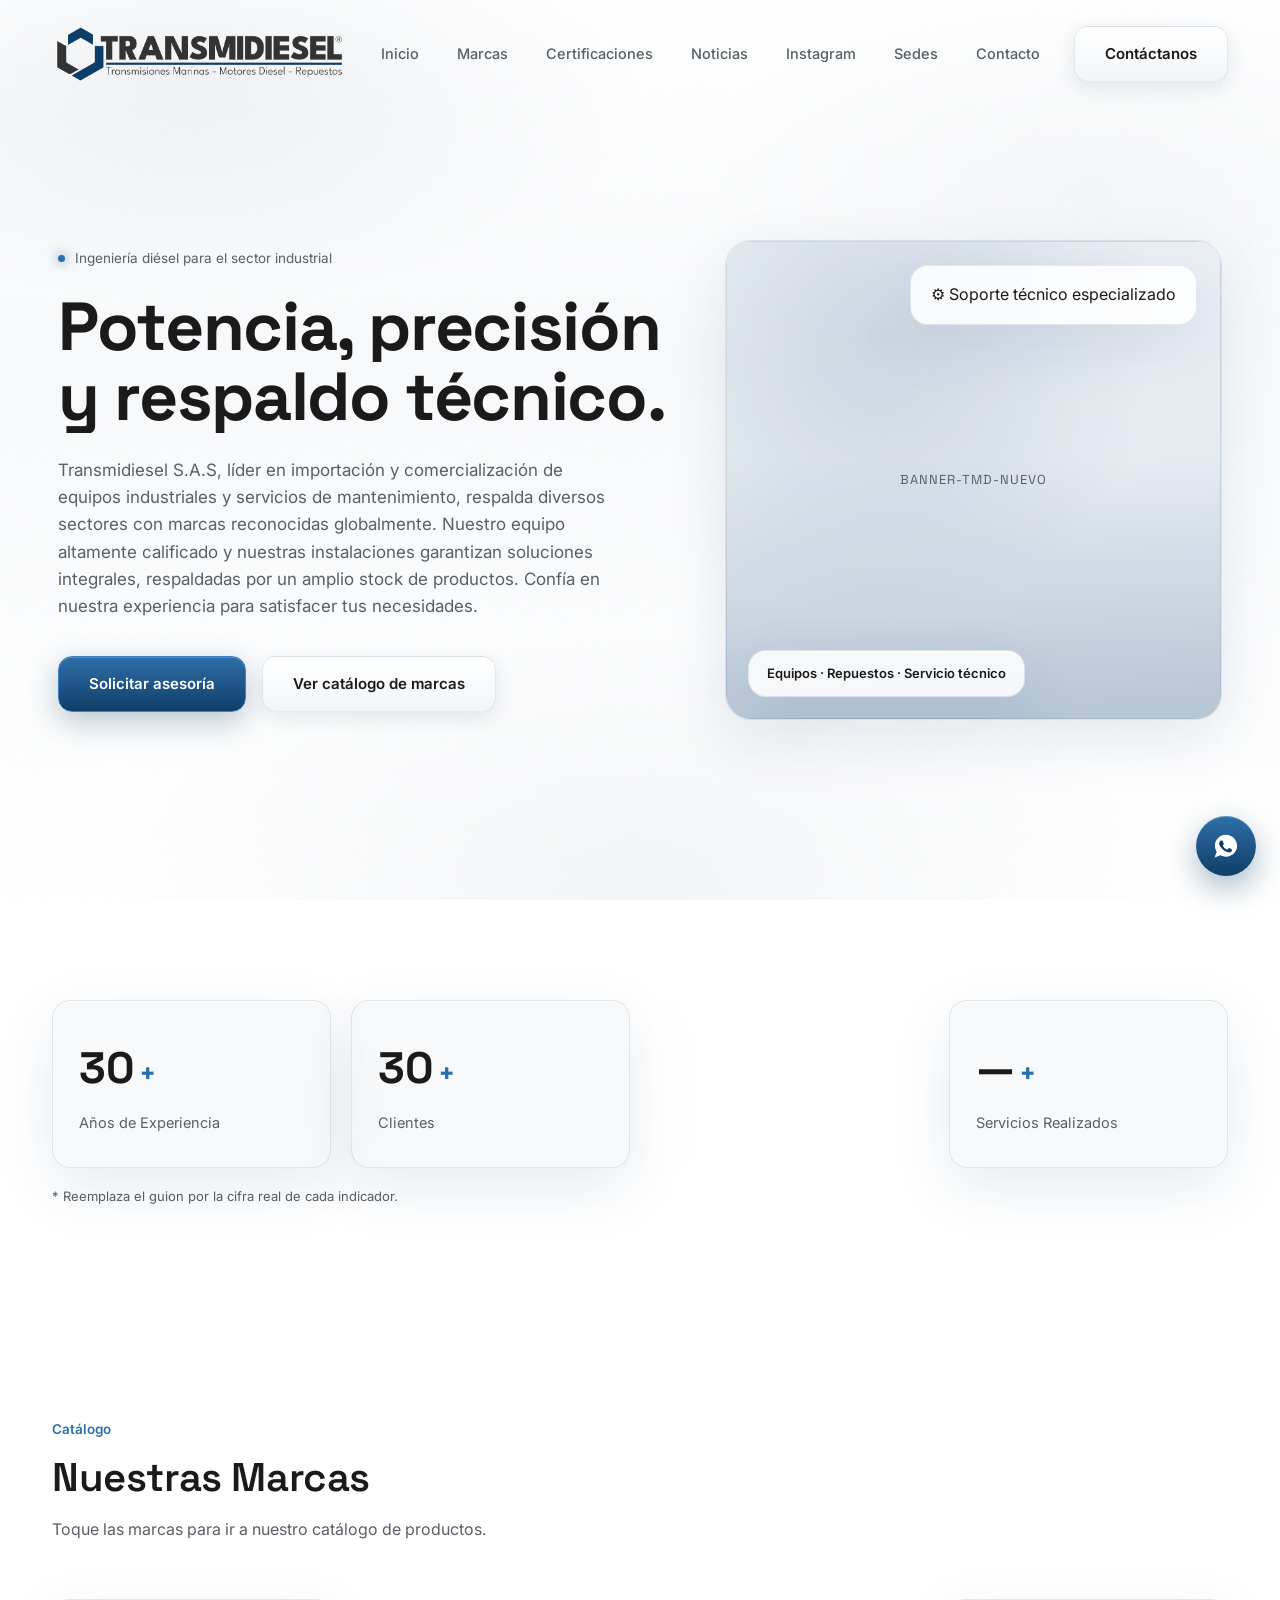
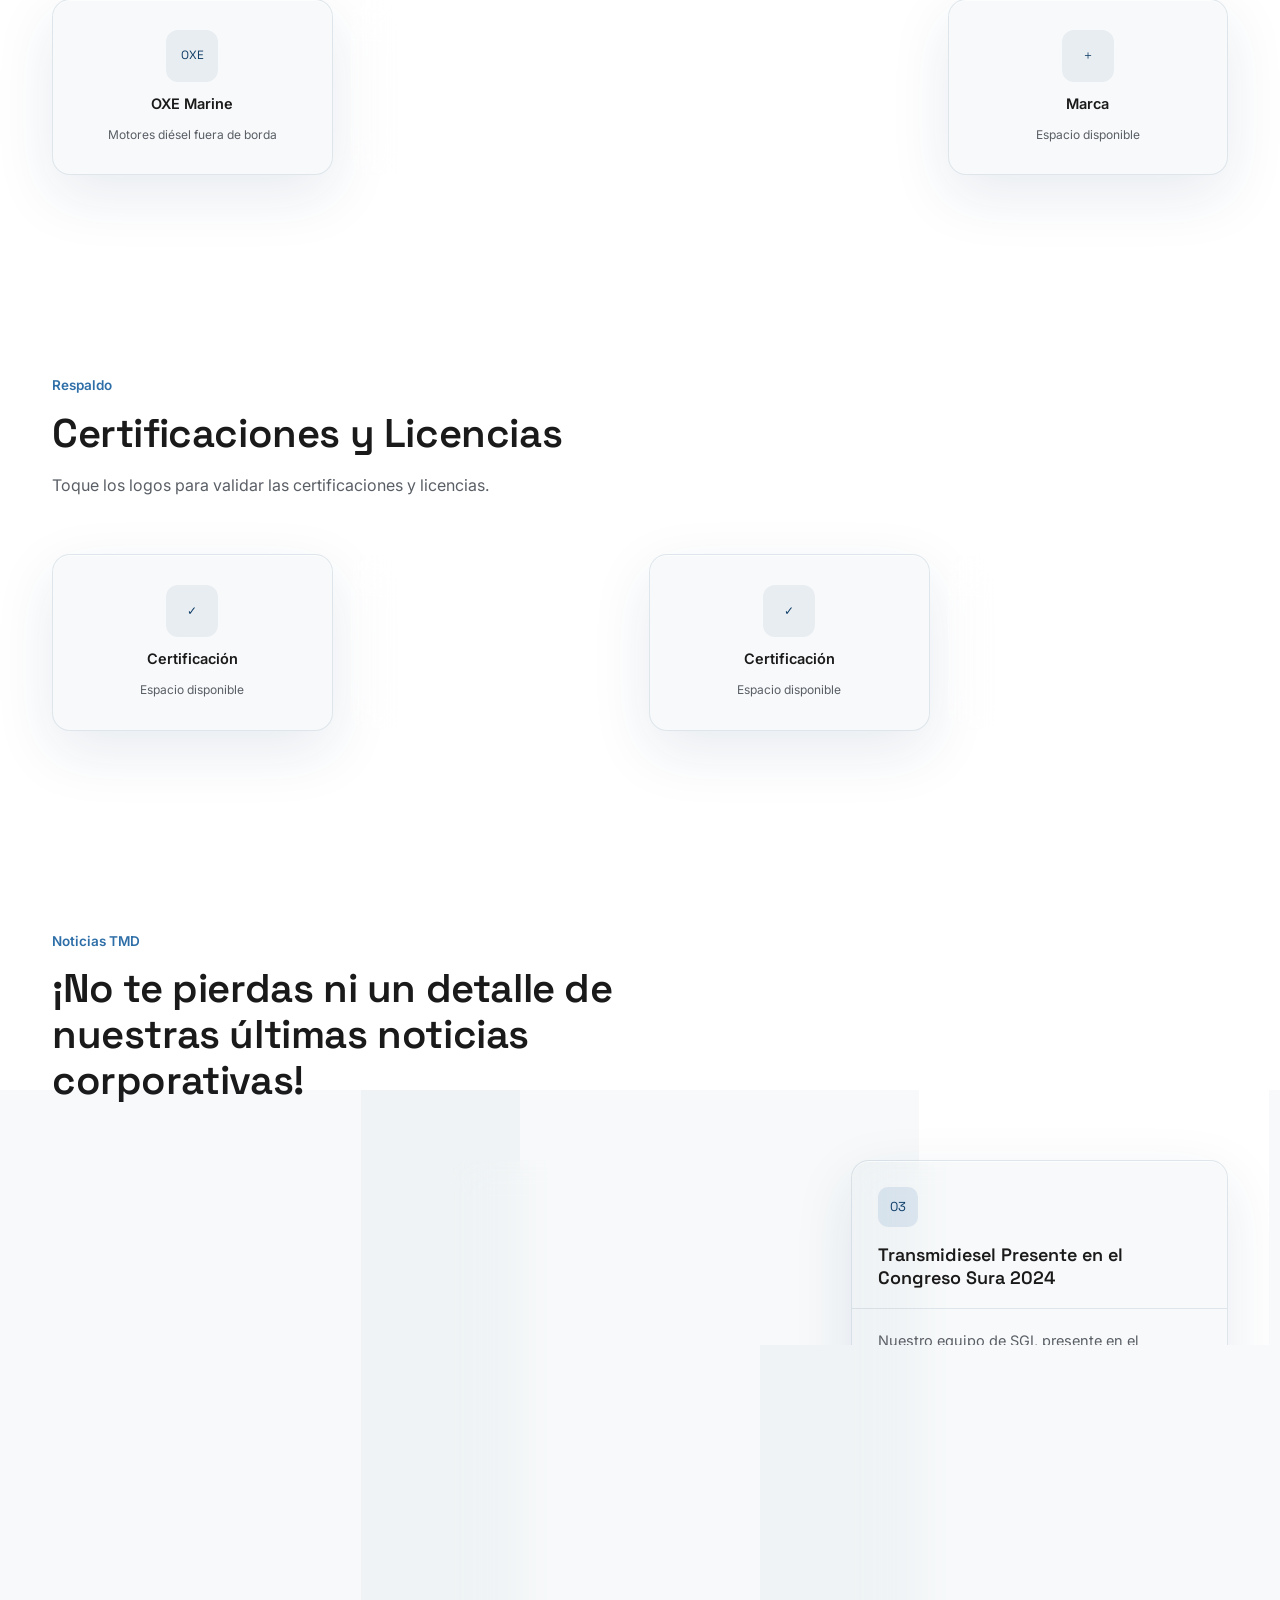
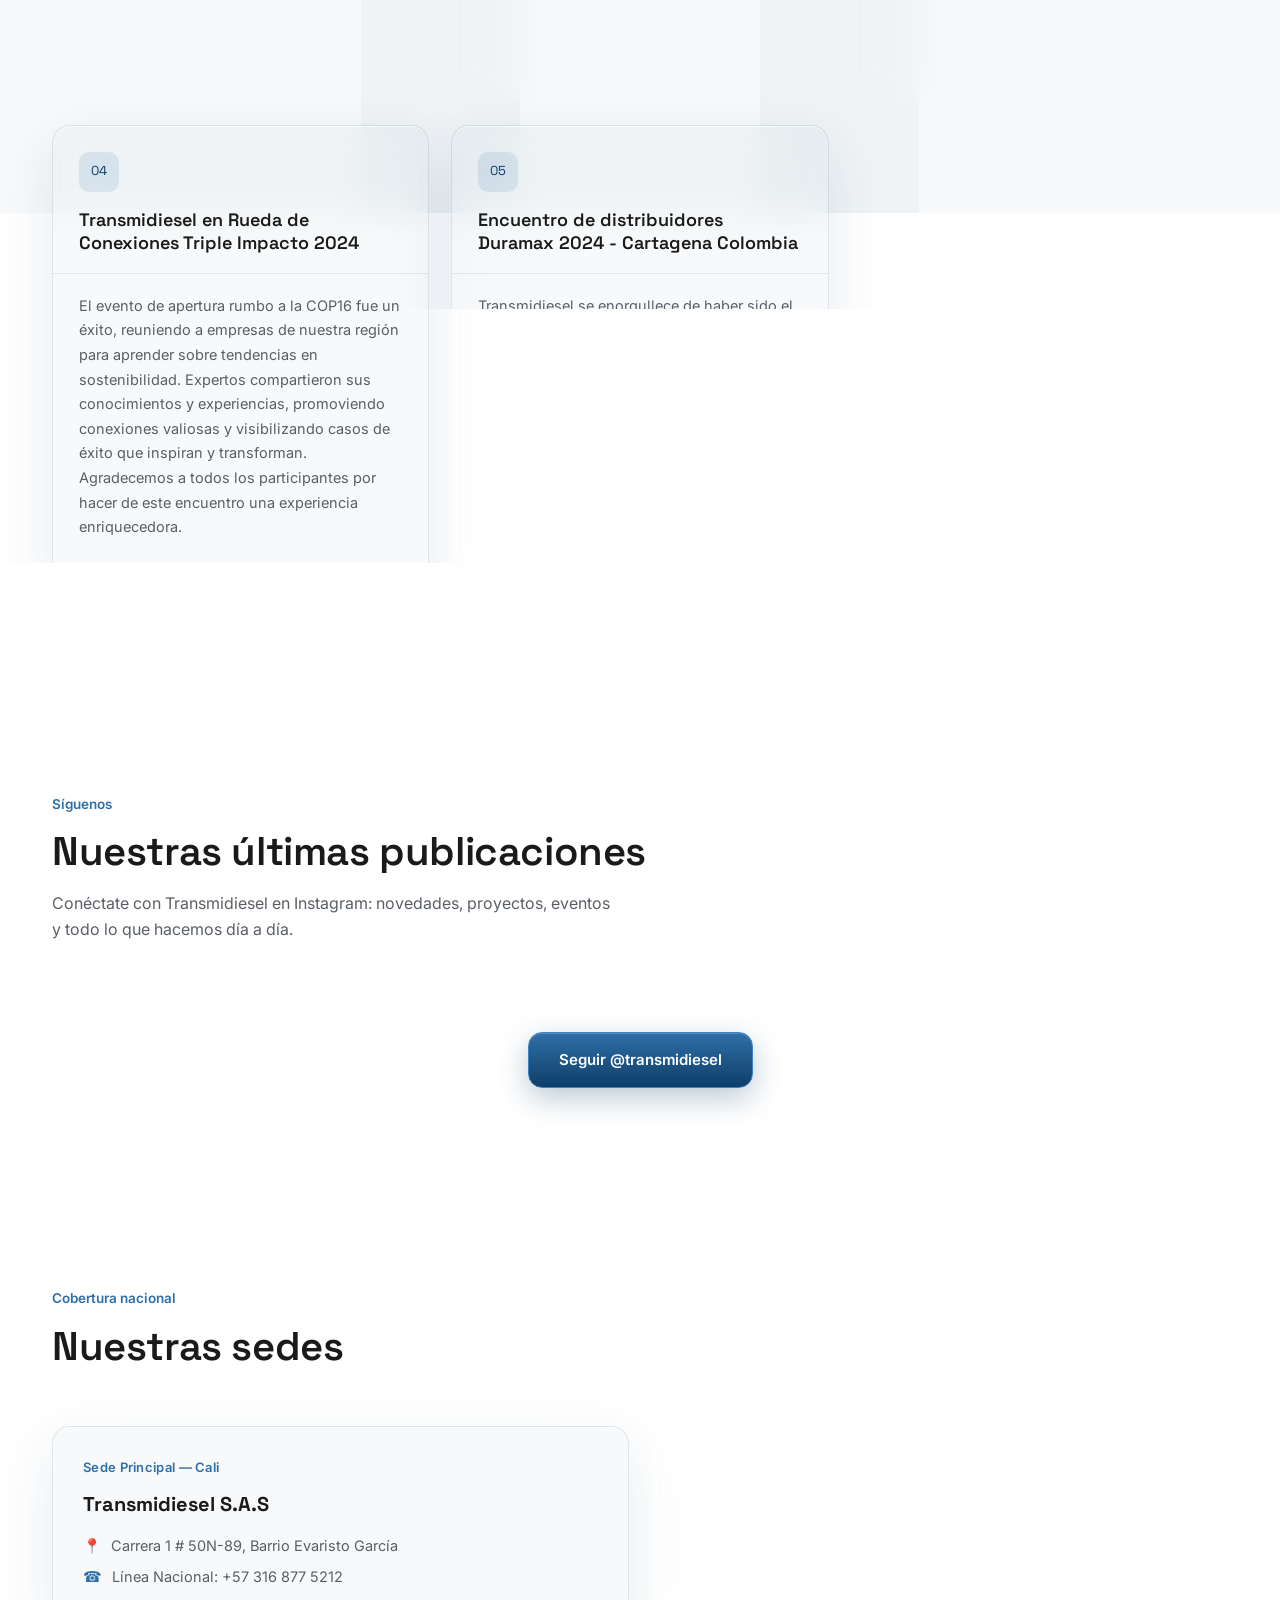
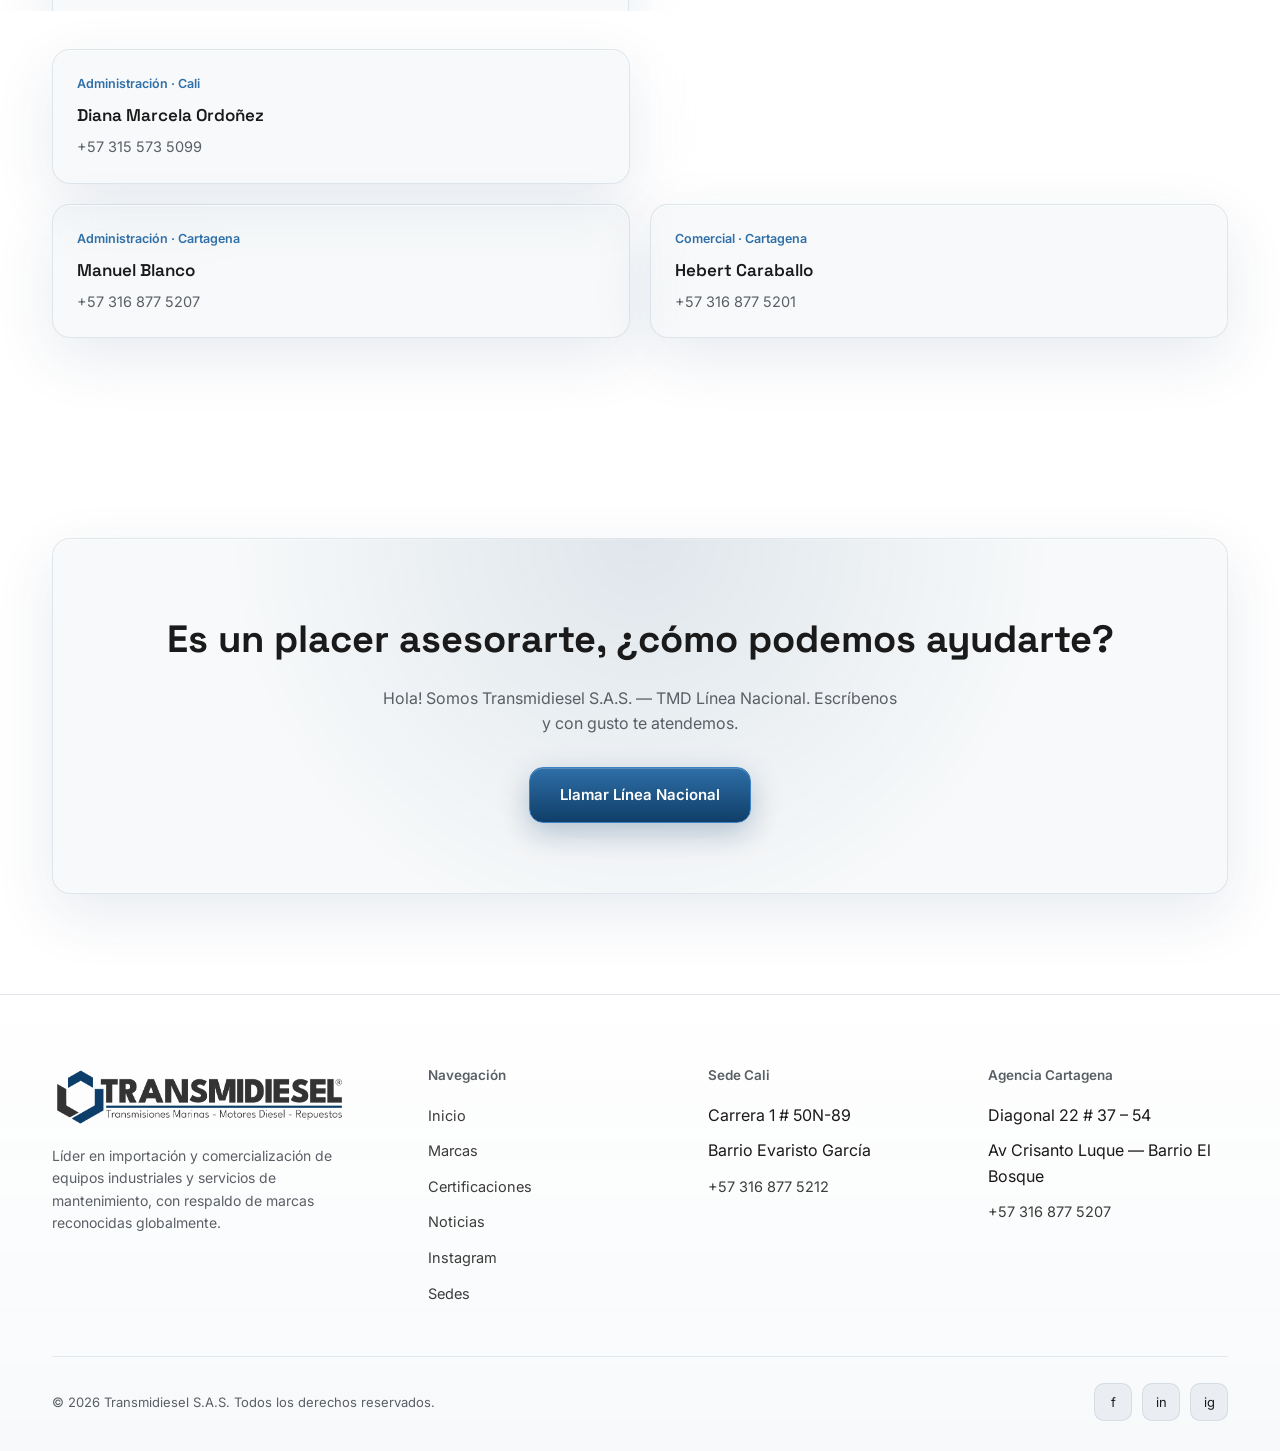
==== index.html @ 9d9ec0b4 "Add files via upload" ====
<!DOCTYPE html>
<html lang="es">
<head>
<meta charset="UTF-8">
<meta name="viewport" content="width=device-width, initial-scale=1.0">
<title>Transmidiesel S.A.S — Soluciones Industriales Diésel</title>
<link rel="preconnect" href="https://fonts.googleapis.com">
<link rel="preconnect" href="https://fonts.gstatic.com" crossorigin>
<link href="https://fonts.googleapis.com/css2?family=Space+Grotesk:wght@400;500;600;700&family=Inter:wght@400;500;600;700&display=swap" rel="stylesheet">
<link rel="stylesheet" href="styles.css">
</head>
<body>

<div class="bg-mesh"></div>
<div class="grain"></div>
<div class="cursor-glow" id="cursorGlow"></div>

<!-- ================= NAVBAR ================= -->
<header class="nav" id="navHeader">
  <div class="wrap nav-inner">
    <div class="logo-wrap">
      <div class="logo-box">
        <img src="Logo.png" alt="Transmidiesel" onerror="this.style.display='none'; this.nextElementSibling.style.display='flex';">
        <div class="logo-fallback" style="display:none;">LOGO<br>.PNG</div>
      </div>
    </div>
    <nav class="links">
      <a href="#inicio">Inicio</a>
      <a href="#marcas">Marcas</a>
      <a href="#certificaciones">Certificaciones</a>
      <a href="#noticias">Noticias</a>
      <a href="#instagram">Instagram</a>
      <a href="#sedes">Sedes</a>
      <a href="#contacto">Contacto</a>
    </nav>
    <div class="nav-cta">
      <a href="#contacto" class="neu-btn ghost magnetic">Contáctanos</a>
      <button class="burger" id="burgerBtn" aria-label="Abrir menú"><span></span></button>
    </div>
  </div>
</header>

<!-- ================= HERO ================= -->
<section class="hero" id="inicio">
  <div class="wrap hero-grid">
    <div>
      <div class="eyebrow-line"><span class="dot"></span>Ingeniería diésel para el sector industrial</div>
      <h1 class="hero-title">
        <span class="reveal-line"><span class="reveal-inner">Potencia, precisión</span></span>
        <span class="reveal-line"><span class="reveal-inner">y respaldo técnico.</span></span>
      </h1>
      <p class="hero-sub">
        Transmidiesel S.A.S, líder en importación y comercialización de equipos industriales y servicios de mantenimiento, respalda diversos sectores con marcas reconocidas globalmente. Nuestro equipo altamente calificado y nuestras instalaciones garantizan soluciones integrales, respaldadas por un amplio stock de productos. Confía en nuestra experiencia para satisfacer tus necesidades.
      </p>
      <div class="hero-ctas">
        <a href="#contacto" class="neu-btn primary magnetic">Solicitar asesoría</a>
        <a href="#marcas" class="neu-btn magnetic">Ver catálogo de marcas</a>
      </div>
    </div>
    <div class="hero-visual glass">
      <img class="banner-img" src="Banner-TMD-Nuevo.png" alt="Transmidiesel" onerror="this.style.display='none';">
      <div class="img-fallback">BANNER-TMD-NUEVO</div>
      <div class="glass-tag glass">Equipos · Repuestos · Servicio técnico</div>
      <div class="float-card c1 glass">⚙ Soporte técnico especializado</div>
    </div>
  </div>
</section>

<!-- ================= INDICADORES ================= -->
<section id="indicadores">
  <div class="wrap">
    <div class="stats-grid">
      <div class="stat-card glass reveal">
        <div class="stat-num">30<span class="plus">+</span></div>
        <div class="stat-label">Años de Experiencia</div>
      </div>
      <div class="stat-card glass reveal">
        <div class="stat-num">30<span class="plus">+</span></div>
        <div class="stat-label">Clientes</div> 
      </div>
      <div class="stat-card glass reveal">
        <div class="stat-num">— <span class="plus">+</span></div>
        <div class="stat-label">Productos en Stock</div>
      </div>
      <div class="stat-card glass reveal">
        <div class="stat-num">— <span class="plus">+</span></div>
        <div class="stat-label">Servicios Realizados</div>
      </div>
    </div>
    <p style="color:var(--metal-light);font-size:13px;margin-top:18px;">* Reemplaza el guion por la cifra real de cada indicador.</p>
  </div>
</section>

<!-- ================= NUESTRAS MARCAS ================= -->
<section id="marcas">
  <div class="wrap">
    <div class="section-head reveal">
      <span class="kicker">Catálogo</span>
      <h2>Nuestras Marcas</h2>
      <p>Toque las marcas para ir a nuestro catálogo de productos.</p>
    </div>
    <div class="chip-grid">
      <a href="#" class="chip glass reveal">
        <div class="mark">OXE</div>
        <div class="name">OXE Marine</div>
        <div class="tag">Motores diésel fuera de borda</div>
      </a>
      <a href="#" class="chip glass reveal">
        <div class="mark">DMX</div>
        <div class="name">Duramax®</div>
        <div class="tag">Distribución internacional</div>
      </a>
      <a href="#" class="chip glass reveal">
        <div class="mark">＋</div>
        <div class="name">Marca</div>
        <div class="tag">Espacio disponible</div>
      </a>
      <a href="#" class="chip glass reveal">
        <div class="mark">＋</div>
        <div class="name">Marca</div>
        <div class="tag">Espacio disponible</div>
      </a>
    </div>
  </div>
</section>

<!-- ================= CERTIFICACIONES ================= -->
<section id="certificaciones">
  <div class="wrap">
    <div class="section-head reveal">
      <span class="kicker">Respaldo</span>
      <h2>Certificaciones y Licencias</h2>
      <p>Toque los logos para validar las certificaciones y licencias.</p>
    </div>
    <div class="chip-grid">
      <a href="#" class="chip glass reveal"><div class="mark">✓</div><div class="name">Certificación</div><div class="tag">Espacio disponible</div></a>
      <a href="#" class="chip glass reveal"><div class="mark">✓</div><div class="name">Certificación</div><div class="tag">Espacio disponible</div></a>
      <a href="#" class="chip glass reveal"><div class="mark">✓</div><div class="name">Certificación</div><div class="tag">Espacio disponible</div></a>
      <a href="#" class="chip glass reveal"><div class="mark">✓</div><div class="name">Certificación</div><div class="tag">Espacio disponible</div></a>
    </div>
  </div>
</section>

<!-- ================= NOTICIAS TMD ================= -->
<section id="noticias">
  <div class="wrap">
    <div class="section-head reveal">
      <span class="kicker">Noticias TMD</span>
      <h2>¡No te pierdas ni un detalle de nuestras últimas noticias corporativas!</h2>
    </div>
    <div class="news-scroller">

      <article class="news-card glass reveal">
        <div class="news-top">
          <div class="news-icon">01</div>
          <h3>Transmidiesel en OXE Marie Angelhölm, Suecia</h3>
        </div>
        <div class="news-body">
          Nuestro Ingeniero Eduardo Infante ha culminado con éxito el Programa de Capacitación Técnica Avanzada de OXE Marine, especializado en motores diésel fuera de borda de las series 200 y 300.
          <br><br>
          Este riguroso entrenamiento se llevó a cabo en la ciudad de Angelhölm, Suecia, y refuerza nuestro compromiso con la excelencia técnica y la innovación en el sector marino. La especialización adquirida asegura que continuaremos brindando soluciones de alto nivel con el respaldo de los estándares globales de OXE Marine.
        </div>
      </article>

      <article class="news-card glass reveal">
        <div class="news-top">
          <div class="news-icon">02</div>
          <h3>XIV Congreso Internacional de Ingeniería y Mantenimiento Naval</h3>
        </div>
        <div class="news-body">
          Transmidiesel presente! En el congreso hubo oportunidad de intercambiar conocimientos y experiencias entre todos los actores relacionados con la Ingeniería y Mantenimiento Naval, Transición Energética y Transformación Digital en Iberoamérica, con el objetivo de beneficiar el desarrollo marítimo regional.
        </div>
      </article>

      <article class="news-card glass reveal">
        <div class="news-top">
          <div class="news-icon">03</div>
          <h3>Transmidiesel Presente en el Congreso Sura 2024</h3>
        </div>
        <div class="news-body">
          Nuestro equipo de SGI, presente en el congreso Seguros SURA 2024, este será un espacio para reconocer los riesgos y las oportunidades que trae cada una de nuestras decisiones, un espacio para sentirnos parte de la naturaleza y reafirmar nuestro legado de ser mejores ancestros.
        </div>
      </article>

      <article class="news-card glass reveal">
        <div class="news-top">
          <div class="news-icon">04</div>
          <h3>Transmidiesel en Rueda de Conexiones Triple Impacto 2024</h3>
        </div>
        <div class="news-body">
          El evento de apertura rumbo a la COP16 fue un éxito, reuniendo a empresas de nuestra región para aprender sobre tendencias en sostenibilidad. Expertos compartieron sus conocimientos y experiencias, promoviendo conexiones valiosas y visibilizando casos de éxito que inspiran y transforman. Agradecemos a todos los participantes por hacer de este encuentro una experiencia enriquecedora.
        </div>
      </article>

      <article class="news-card glass reveal">
        <div class="news-top">
          <div class="news-icon">05</div>
          <h3>Encuentro de distribuidores Duramax 2024 - Cartagena Colombia</h3>
        </div>
        <div class="news-body">
          Transmidiesel se enorgullece de haber sido el anfitrión de la reunión de distribuidores Duramax 2024, esta se llevó a cabo en la ciudad de Cartagena donde tuvimos el privilegio de reunirnos con distribuidores de 14 países diferentes.
          <br><br>
          Agradecemos a Duramax® y a los distribuidores por su valiosa retroalimentación y por contribuir a que este encuentro fuera tan beneficioso.
        </div>
      </article>

    </div>
  </div>
</section>

<!-- ================= INSTAGRAM ================= -->
<section id="instagram">
  <div class="wrap">
    <div class="section-head reveal">
      <span class="kicker">Síguenos</span>
      <h2>Nuestras últimas publicaciones</h2>
      <p>Conéctate con Transmidiesel en Instagram: novedades, proyectos, eventos y todo lo que hacemos día a día.</p>
    </div>

    <div class="instagram-embed glass reveal">
      <!-- Elfsight Instagram Feed | Transmidiesel -->
      <script src="https://elfsightcdn.com/platform.js" async></script>
      <div class="elfsight-app-5a9c6da2-5e0c-4a73-8bdc-f1e49661961f" data-elfsight-app-lazy></div>
    </div>

    <div style="text-align:center;margin-top:32px;">
      <a href="https://www.instagram.com/transmidiesel/" target="_blank" rel="noopener" class="neu-btn primary magnetic">
        Seguir @transmidiesel
      </a>
    </div>
  </div>
</section>

<!-- ================= SEDES ================= -->
<section id="sedes">
  <div class="wrap">
    <div class="section-head reveal">
      <span class="kicker">Cobertura nacional</span>
      <h2>Nuestras sedes</h2>
    </div>
    <div class="loc-grid">
      <div class="loc-card glass reveal">
        <span class="loc-kicker">Sede Principal — Cali</span>
        <h3>Transmidiesel S.A.S</h3>
        <div class="loc-line"><span class="ic">📍</span> Carrera 1 # 50N-89, Barrio Evaristo García</div>
        <div class="loc-line"><span class="ic">☎</span> Línea Nacional: +57 316 877 5212</div>
      </div>
      <div class="loc-card glass reveal">
        <span class="loc-kicker">Agencia Caribe — Cartagena</span>
        <h3>Transmidiesel S.A.S</h3>
        <div class="loc-line"><span class="ic">📍</span> Diagonal 22 # 37 – 54, Av Crisanto Luque — Barrio El Bosque</div>
      </div>
    </div>

    <div class="contact-grid">
      <div class="contact-card glass reveal">
        <div class="role">Administración · Cali</div>
        <div class="person">Diana Marcela Ordoñez</div>
        <div class="phone">+57 315 573 5099</div>
      </div>
      <div class="contact-card glass reveal">
        <div class="role">Comercial · Cali</div>
        <div class="person">Juan Sebastián Hernández</div>
        <div class="phone">+57 316 522 0137</div>
      </div>
      <div class="contact-card glass reveal">
        <div class="role">Administración · Cartagena</div>
        <div class="person">Manuel Blanco</div>
        <div class="phone">+57 316 877 5207</div>
      </div>
      <div class="contact-card glass reveal">
        <div class="role">Comercial · Cartagena</div>
        <div class="person">Hebert Caraballo</div>
        <div class="phone">+57 316 877 5201</div>
      </div>
    </div>
  </div>
</section>

<!-- ================= CTA BAND ================= -->
<section id="contacto">
  <div class="wrap">
    <div class="cta-band glass reveal">
      <h2>Es un placer asesorarte, ¿cómo podemos ayudarte?</h2>
      <p>Hola! Somos Transmidiesel S.A.S. — TMD Línea Nacional. Escríbenos y con gusto te atendemos.</p>
      <a href="tel:+573168775212" class="neu-btn primary magnetic">Llamar Línea Nacional</a>
    </div>
  </div>
</section>

<!-- ================= FOOTER ================= -->
<footer>
  <div class="wrap">
    <div class="footer-grid">
      <div>
        <div class="logo-wrap" style="margin-bottom:16px;">
          <div class="logo-box">
            <img src="Logo.png" alt="Transmidiesel" onerror="this.style.display='none'; this.nextElementSibling.style.display='flex';">
            <div class="logo-fallback" style="display:none;">LOGO<br>.PNG</div>
          </div>
        </div>
        <p style="color:var(--metal-light);font-size:14px;max-width:320px;">
          Líder en importación y comercialización de equipos industriales y servicios de mantenimiento, con respaldo de marcas reconocidas globalmente.
        </p>
      </div>
      <div>
        <h4>Navegación</h4>
        <ul>
          <li><a href="#inicio">Inicio</a></li>
          <li><a href="#marcas">Marcas</a></li>
          <li><a href="#certificaciones">Certificaciones</a></li>
          <li><a href="#noticias">Noticias</a></li>
          <li><a href="#instagram">Instagram</a></li>
          <li><a href="#sedes">Sedes</a></li>
        </ul>
      </div>
      <div>
        <h4>Sede Cali</h4>
        <ul>
          <li>Carrera 1 # 50N-89</li>
          <li>Barrio Evaristo García</li>
          <li><a href="tel:+573168775212">+57 316 877 5212</a></li>
        </ul>
      </div>
      <div>
        <h4>Agencia Cartagena</h4>
        <ul>
          <li>Diagonal 22 # 37 – 54</li>
          <li>Av Crisanto Luque — Barrio El Bosque</li>
          <li><a href="tel:+573168775207">+57 316 877 5207</a></li>
        </ul>
      </div>
    </div>
    <div class="footer-bottom">
      <span>© 2026 Transmidiesel S.A.S. Todos los derechos reservados.</span>
      <div class="social-row">
        <a href="#" aria-label="Facebook">f</a>
        <a href="#" aria-label="Instagram">in</a>
        <a href="#" aria-label="LinkedIn">ig</a>
      </div>
    </div>
  </div>
</footer>

<!-- ================= WHATSAPP MODULE ================= -->
<div class="wa-float" id="waFloat">
  <div class="wa-panel glass" id="waPanel">
    <div class="wa-head">
      <div class="wa-logo">
        <img src="Logo.png" alt="Transmidiesel" onerror="this.style.display='none'; this.nextElementSibling.style.display='flex';">
        <div class="logo-fallback" style="display:none;font-size:8px;">LOGO</div>
      </div>
      <div>
        <div class="wa-title">TMD - Línea Nacional</div>
        <div class="wa-sub">Hola! Somos Transmidiesel S.A.S.</div>
      </div>
    </div>
    <div class="wa-body">
      <div class="wa-bubble"><strong>Hola! somos Transmidiesel S.A.S.</strong><br>Es un placer asesorarte; ¿cómo podemos ayudarte?</div>
      <a href="https://wa.me/573168775212" target="_blank" class="neu-btn primary magnetic" style="width:100%;justify-content:center;">Iniciar conversación</a>
    </div>
  </div>

  <button class="wa-fab magnetic" id="waFab" aria-label="Abrir WhatsApp">
    <svg viewBox="0 0 32 32" fill="none"><path d="M16 3C9 3 3.3 8.6 3.3 15.5c0 2.6.8 5 2.1 7L3 29l6.7-2.3c1.9 1 4.1 1.6 6.3 1.6 7 0 12.7-5.6 12.7-12.5S23 3 16 3z" fill="#ffffff"/><path d="M12.1 10.4c-.3-.7-.6-.7-.9-.7h-.7c-.3 0-.7.1-1 .5-.3.4-1.3 1.2-1.3 3s1.3 3.5 1.5 3.7c.2.3 2.5 4 6.2 5.5 3 1.2 3.6 1 4.3.9.7-.1 2.1-.8 2.4-1.6.3-.8.3-1.5.2-1.6-.1-.2-.3-.3-.7-.5s-2.1-1.1-2.4-1.2c-.3-.1-.6-.2-.8.2-.2.4-.9 1.2-1.1 1.4-.2.2-.4.3-.7.1-.4-.2-1.5-.6-2.8-1.8-1-1-1.7-2.1-1.9-2.5-.2-.4 0-.6.2-.8l.5-.6c.1-.2.2-.3.3-.5.1-.2 0-.4 0-.6 0-.2-.7-1.9-1-2.7z" fill="var(--accent)"/></svg>
  </button>

  <!-- Redes sociales que se despliegan al pasar el cursor sobre el botón de WhatsApp -->
  <div class="wa-socials" id="waSocials" aria-label="Redes sociales Transmidiesel">
    <a href="https://www.facebook.com/Transmidiesel" target="_blank" rel="noopener" class="wa-social-btn" aria-label="Facebook" title="Facebook">
      <svg viewBox="0 0 24 24" fill="currentColor"><path d="M13.5 22v-8h2.7l.4-3.1h-3.1V8.9c0-.9.3-1.5 1.6-1.5h1.7V4.6c-.3 0-1.3-.1-2.4-.1-2.4 0-4 1.5-4 4.1v2.3H7.6V14h2.8v8h3.1z"/></svg>
    </a>
    <a href="https://www.instagram.com/transmidiesel/" target="_blank" rel="noopener" class="wa-social-btn" aria-label="Instagram" title="Instagram">
      <svg viewBox="0 0 24 24" fill="none" stroke="currentColor" stroke-width="1.8" stroke-linecap="round" stroke-linejoin="round"><rect x="3" y="3" width="18" height="18" rx="5"/><circle cx="12" cy="12" r="4"/><circle cx="17.5" cy="6.5" r="1" fill="currentColor" stroke="none"/></svg>
    </a>
    <a href="https://www.tiktok.com/@transmidiesel" target="_blank" rel="noopener" class="wa-social-btn" aria-label="TikTok" title="TikTok">
      <svg viewBox="0 0 24 24" fill="currentColor"><path d="M16.5 3c.3 1.9 1.4 3.2 3.3 3.5v2.4c-1.2.1-2.3-.2-3.3-.9v6.4c0 3.3-2.6 5.6-5.6 5.6S5.3 17.7 5.3 14.6c0-2.9 2.2-5.3 5.2-5.3.3 0 .5 0 .8.1v2.5c-.3-.1-.5-.1-.8-.1-1.5 0-2.7 1.2-2.7 2.8 0 1.6 1.2 2.7 2.7 2.7 1.5 0 2.7-1.1 2.7-2.7V3h3.3z"/></svg>
    </a>
    <a href="https://www.linkedin.com/company/transmidiesel/" target="_blank" rel="noopener" class="wa-social-btn" aria-label="LinkedIn" title="LinkedIn">
      <svg viewBox="0 0 24 24" fill="currentColor"><path d="M4.98 3.5A2.5 2.5 0 1 0 5 8.5a2.5 2.5 0 0 0-.02-5zM3 9.5h4V21H3V9.5zm6.5 0h3.8v1.6h.05c.53-1 1.83-2.05 3.77-2.05 4.03 0 4.78 2.65 4.78 6.1V21h-4v-5.2c0-1.24-.02-2.84-1.73-2.84-1.73 0-2 1.35-2 2.75V21h-4V9.5z"/></svg>
    </a>
  </div>
</div>

<script src="script.js"></script>
</body>
</html>
---- styles.css ----
/* =========================================================
   TRANSMIDIESEL — Hoja de estilos (versión fondo blanco)
   Paleta corporativa: Navy #0F3E68 · Blanco #FFFFFF · Carbón #343434
   ========================================================= */

:root{
  /* Base clara */
  --carbon:#ffffff;
  --graphite:#f5f6f8;
  --graphite-2:#343434;      /* Gris carbón corporativo exacto */
  --metal:#6b6b6b;
  --metal-light:#5a5f66;     /* Texto secundario sobre blanco */
  --white:#ffffff;

  /* Acento corporativo: Navy */
  --accent:#0f3e68;
  --accent-bright:#2f6fa8;
  --accent-dim:rgba(47,111,168,0.12);

  /* Glass sobre fondo claro */
  --glass-bg:rgba(15,62,104,0.03);
  --glass-bg-strong:rgba(15,62,104,0.06);
  --glass-border:rgba(15,62,104,0.10);
  --shadow-soft: 0 20px 60px rgba(15,62,104,0.10);

  --text-primary:#1a1a1a;    /* Texto principal oscuro */
  --ease: cubic-bezier(.22,.9,.32,1);
  --font-display:'Space Grotesk', sans-serif;
  --font-body:'Inter', sans-serif;
}

*{box-sizing:border-box;}
html{scroll-behavior:smooth;}
body{
  margin:0;
  background:var(--carbon);
  color:var(--text-primary);
  font-family:var(--font-body);
  line-height:1.6;
  overflow-x:hidden;
}
img{max-width:100%;display:block;}
a{color:inherit;text-decoration:none;}
::selection{background:var(--accent-bright);color:#ffffff;}

@media (prefers-reduced-motion: reduce){
  *{animation-duration:0.001ms !important; animation-iteration-count:1 !important; transition-duration:0.001ms !important; scroll-behavior:auto !important;}
}

/* ---------- Ambient background (claro) ---------- */
.bg-mesh{
  position:fixed;inset:0;z-index:0;pointer-events:none;
  background:
    radial-gradient(ellipse 60% 40% at 15% 10%, rgba(15,62,104,0.06), transparent 60%),
    radial-gradient(ellipse 50% 40% at 85% 20%, rgba(120,140,160,0.05), transparent 60%),
    radial-gradient(ellipse 70% 50% at 50% 100%, rgba(15,62,104,0.05), transparent 60%),
    linear-gradient(180deg, #ffffff 0%, #f7f9fb 40%, #ffffff 100%);
  animation:meshDrift 18s ease-in-out infinite alternate;
}
@keyframes meshDrift{
  0%{filter:hue-rotate(0deg) brightness(1);}
  100%{filter:hue-rotate(4deg) brightness(1.02);}
}
.grain{
  position:fixed;inset:0;z-index:1;pointer-events:none;opacity:0.015;
  background-image:url("data:image/svg+xml,%3Csvg xmlns='http://www.w3.org/2000/svg' width='120' height='120'%3E%3Cfilter id='n'%3E%3CfeTurbulence type='fractalNoise' baseFrequency='0.9' numOctaves='2' stitchTiles='stitch'/%3E%3C/filter%3E%3Crect width='100%25' height='100%25' filter='url(%23n)'/%3E%3C/svg%3E");
}
.cursor-glow{
  position:fixed;top:0;left:0;width:420px;height:420px;border-radius:50%;
  background:radial-gradient(circle, rgba(47,111,168,0.10), transparent 70%);
  transform:translate(-50%,-50%);pointer-events:none;z-index:2;
  transition:opacity .3s var(--ease);opacity:0;
}
@media (hover:hover) and (pointer:fine){ .cursor-glow.active{opacity:1;} }

section, header, footer{position:relative;z-index:3;}

.wrap{max-width:1240px;margin:0 auto;padding:0 32px;}
@media (max-width:640px){.wrap{padding:0 20px;}}

/* ---------- Glass / Neumorphic primitives ---------- */
.glass{
  background:var(--glass-bg);
  backdrop-filter:blur(18px);
  -webkit-backdrop-filter:blur(18px);
  border:1px solid var(--glass-border);
  border-radius:18px;
  box-shadow: 0 1px 0 rgba(255,255,255,0.6) inset, var(--shadow-soft);
}
.neu-btn{
  display:inline-flex;align-items:center;gap:10px;
  padding:15px 30px;border-radius:14px;
  font-family:var(--font-body);font-weight:600;font-size:15px;
  border:1px solid var(--glass-border);
  background:linear-gradient(180deg, #ffffff, #f2f5f8);
  box-shadow: 0 6px 18px rgba(15,62,104,0.10), inset 0 1px 0 rgba(255,255,255,0.9);
  cursor:pointer;
  transition: transform .35s var(--ease), box-shadow .35s var(--ease), background .35s var(--ease);
  color:var(--text-primary);
  will-change:transform;
}
.neu-btn:hover{
  transform:translateY(-2px);
  box-shadow: 0 10px 28px rgba(15,62,104,0.15), 0 0 0 1px var(--accent-dim), inset 0 1px 0 rgba(255,255,255,0.9);
}
.neu-btn:active{transform:translateY(0) scale(0.97);}
.neu-btn.primary{
  background:linear-gradient(180deg, var(--accent-bright), var(--accent));
  color:#ffffff;
  border:1px solid #3d82c4;
  box-shadow: 0 10px 30px rgba(15,62,104,0.28), inset 0 1px 0 rgba(255,255,255,0.2);
}
.neu-btn.primary:hover{box-shadow:0 14px 36px rgba(15,62,104,0.38), inset 0 1px 0 rgba(255,255,255,0.25);}

/* ---------- Navbar ---------- */
header.nav{
  position:fixed;top:0;left:0;right:0;z-index:50;
  padding:22px 0;
  transition: padding .5s var(--ease), background .5s var(--ease), backdrop-filter .5s var(--ease), border-color .5s var(--ease);
  border-bottom:1px solid transparent;
}
header.nav.scrolled{
  padding:12px 0;
  background:rgba(255,255,255,0.85);
  backdrop-filter:blur(20px);
  -webkit-backdrop-filter:blur(20px);
  border-bottom:1px solid var(--glass-border);
}
.nav-inner{display:flex;align-items:center;justify-content:space-between;}
.logo-wrap{display:flex;align-items:center;gap:12px;}

.logo-box{
  /* Contenedor transparente y sin marco, se adapta al logo horizontal */
  background:transparent;
  border:none;
  border-radius:0;
  box-shadow:none;
  display:flex;
  align-items:center;
  justify-content:center;
  overflow:visible;
  flex-shrink:0;
  transition: height .4s var(--ease);
  height:64px;              /* ajusta aquí el alto visible del logo */
}

.logo-box img{
  height:100%;
  width:auto;
  max-width:none;
  object-fit:contain;
  display:block;
}

.logo-fallback{
  font-family:var(--font-display);
  font-size:10px;
  letter-spacing:0.5px;
  color:var(--metal-light);
  text-align:center;
}

/* Al hacer scroll, el logo se reduce un poco */
header.nav.scrolled .logo-box{
  height:48px;
}

@media (max-width:640px){
  .logo-box{height:44px;}
}

nav.links{display:flex;gap:6px;}
nav.links a{
  padding:10px 16px;border-radius:10px;font-size:14.5px;font-weight:500;color:var(--metal-light);
  transition: color .3s var(--ease), background .3s var(--ease);
}
nav.links a:hover{color:var(--accent);background:var(--glass-bg-strong);}
.nav-cta{display:flex;align-items:center;gap:14px;}
.burger{display:none;width:44px;height:44px;border-radius:12px;background:var(--glass-bg-strong);border:1px solid var(--glass-border);align-items:center;justify-content:center;cursor:pointer;}
.burger span, .burger span::before, .burger span::after{content:'';display:block;width:18px;height:2px;background:var(--text-primary);position:relative;transition:.3s;}
.burger span::before{position:absolute;top:-6px;}
.burger span::after{position:absolute;top:6px;}

@media (max-width:900px){
  nav.links{display:none;}
  .burger{display:flex;}
  .nav-cta .neu-btn.ghost{display:none;}
}

/* ---------- Hero ---------- */
.hero{
  min-height:100vh;
  display:flex;align-items:center;
  padding:160px 0 100px;
  position:relative;
}
.hero-grid{
  display:grid;grid-template-columns:1.1fr 0.9fr;gap:60px;align-items:center;
}
@media (max-width:960px){ .hero-grid{grid-template-columns:1fr;} .hero{padding:140px 0 60px;} }

.eyebrow-line{
  display:flex;align-items:center;gap:10px;color:var(--metal-light);font-size:13.5px;margin-bottom:22px;
}
.eyebrow-line .dot{width:7px;height:7px;border-radius:50%;background:var(--accent-bright);box-shadow:0 0 12px var(--accent-bright);animation:pulse 2.4s ease-in-out infinite;}
@keyframes pulse{0%,100%{opacity:1;transform:scale(1);}50%{opacity:.5;transform:scale(0.75);}}

h1.hero-title{
  font-family:var(--font-display);
  font-weight:700;
  font-size:clamp(38px, 5.6vw, 68px);
  line-height:1.04;
  letter-spacing:-0.02em;
  margin:0 0 24px;
  color:var(--text-primary);
}
.hero-title .reveal-line{display:block;overflow:hidden;}
.hero-title .reveal-inner{display:block;transform:translateY(110%);animation:revealUp 1s var(--ease) forwards;}
.hero-title .reveal-line:nth-child(1) .reveal-inner{animation-delay:.15s;}
.hero-title .reveal-line:nth-child(2) .reveal-inner{animation-delay:.30s;}
@keyframes revealUp{to{transform:translateY(0);}}

.hero-sub{
  font-size:17px;color:var(--metal-light);max-width:560px;margin:0 0 36px;
  opacity:0;animation:fadeUp .9s var(--ease) .55s forwards;
}
.hero-ctas{display:flex;gap:16px;flex-wrap:wrap;opacity:0;animation:fadeUp .9s var(--ease) .72s forwards;}
@keyframes fadeUp{from{opacity:0;transform:translateY(14px);}to{opacity:1;transform:translateY(0);}}

.hero-visual{
  position:relative;height:480px;border-radius:26px;overflow:hidden;
  opacity:0;animation:fadeUp 1s var(--ease) .4s forwards;
}
.hero-visual .banner-img{
  width:100%;height:100%;object-fit:cover;
  transform:scale(1.04);
  animation:slowZoom 14s var(--ease) infinite alternate;
}
@keyframes slowZoom{to{transform:scale(1.12);}}
.hero-visual .img-fallback{
  position:absolute;inset:0;display:flex;flex-direction:column;align-items:center;justify-content:center;gap:10px;
  background:
    radial-gradient(circle at 30% 20%, rgba(15,62,104,0.14), transparent 55%),
    linear-gradient(160deg, #eef2f7, #dfe6ee);
  border:1px solid var(--glass-border);
  color:var(--metal-light);font-family:var(--font-display);font-size:13px;letter-spacing:1px;
}
.hero-visual::after{
  content:'';position:absolute;inset:0;
  background:linear-gradient(0deg, rgba(15,62,104,0.20), transparent 55%);
  pointer-events:none;
}
.hero-visual .glass-tag{
  position:absolute;bottom:22px;left:22px;z-index:2;
  padding:12px 18px;font-size:13px;font-weight:600;
  background:rgba(255,255,255,0.85);
  color:var(--text-primary);
}
.float-card{
  position:absolute;padding:16px 20px;z-index:2;
  background:rgba(255,255,255,0.85);
  color:var(--text-primary);
  animation:floaty 7s ease-in-out infinite;
}
@keyframes floaty{0%,100%{transform:translateY(0);}50%{transform:translateY(-10px);}}
.float-card.c1{top:24px;right:24px;animation-delay:.2s;}

/* ---------- Sections generic ---------- */
section{padding:100px 0;}
@media (max-width:640px){section{padding:64px 0;}}
.section-head{max-width:680px;margin-bottom:56px;}
.section-head .kicker{color:var(--accent-bright);font-size:13.5px;font-weight:600;margin-bottom:14px;display:block;}
.section-head h2{
  font-family:var(--font-display);font-weight:600;font-size:clamp(28px,3.4vw,40px);
  letter-spacing:-0.01em;margin:0 0 16px;line-height:1.15;
  color:var(--text-primary);
}
.section-head p{color:var(--metal-light);font-size:16px;max-width:560px;margin:0;}

.reveal{opacity:0;transform:translateY(28px);transition:opacity .8s var(--ease), transform .8s var(--ease);}
.reveal.visible{opacity:1;transform:translateY(0);}

/* ---------- Stats ---------- */
.stats-grid{display:grid;grid-template-columns:repeat(4,1fr);gap:20px;}
@media (max-width:900px){.stats-grid{grid-template-columns:repeat(2,1fr);}}
.stat-card{padding:32px 26px;text-align:left;}
.stat-num{
  font-family:var(--font-display);font-weight:700;font-size:44px;color:var(--text-primary);
  display:flex;align-items:baseline;gap:4px;margin-bottom:8px;
}
.stat-num .plus{color:var(--accent-bright);font-size:28px;}
.stat-label{color:var(--metal-light);font-size:14.5px;}

/* ---------- Brands / Certifications ---------- */
.chip-grid{display:grid;grid-template-columns:repeat(4,1fr);gap:18px;}
@media (max-width:900px){.chip-grid{grid-template-columns:repeat(2,1fr);}}
.chip{
  padding:30px 20px;display:flex;flex-direction:column;align-items:center;justify-content:center;gap:10px;
  text-align:center;cursor:pointer;
  transition: transform .4s var(--ease), box-shadow .4s var(--ease), border-color .4s var(--ease);
}
.chip:hover{transform:translateY(-6px);border-color:var(--accent-dim);box-shadow:0 16px 40px rgba(15,62,104,0.15), 0 0 24px rgba(15,62,104,0.12);}
.chip .mark{
  width:52px;height:52px;border-radius:12px;background:var(--glass-bg-strong);
  display:flex;align-items:center;justify-content:center;font-family:var(--font-display);font-size:12px;color:var(--accent);
}
.chip .name{font-weight:600;font-size:14.5px;color:var(--text-primary);}
.chip .tag{font-size:12px;color:var(--metal-light);}

/* ---------- News ---------- */
.news-scroller{display:grid;grid-template-columns:repeat(auto-fit, minmax(300px,1fr));gap:22px;}
.news-card{padding:0;overflow:hidden;display:flex;flex-direction:column;}
.news-card .news-top{
  padding:26px 26px 18px;border-bottom:1px solid var(--glass-border);
}
.news-card .news-top .news-icon{
  width:40px;height:40px;border-radius:10px;background:var(--accent-dim);
  display:flex;align-items:center;justify-content:center;margin-bottom:16px;
  color:var(--accent);font-family:var(--font-display);font-size:13px;
}
.news-card h3{font-family:var(--font-display);font-size:18px;font-weight:600;margin:0;line-height:1.3;color:var(--text-primary);}
.news-card .news-body{padding:20px 26px 28px;color:var(--metal-light);font-size:14.5px;line-height:1.7;flex:1;}

/* ---------- Locations / Contacts ---------- */
.loc-grid{display:grid;grid-template-columns:1fr 1fr;gap:22px;}
@media (max-width:900px){.loc-grid{grid-template-columns:1fr;}}
.loc-card{padding:30px;}
.loc-card .loc-kicker{color:var(--accent-bright);font-size:13px;font-weight:600;letter-spacing:.3px;margin-bottom:10px;display:block;}
.loc-card h3{font-family:var(--font-display);font-size:20px;margin:0 0 14px;color:var(--text-primary);}
.loc-line{display:flex;gap:10px;margin-bottom:8px;color:var(--metal-light);font-size:14.5px;}
.loc-line .ic{color:var(--accent-bright);flex-shrink:0;}

.contact-grid{display:grid;grid-template-columns:repeat(2,1fr);gap:20px;margin-top:22px;}
@media (max-width:640px){.contact-grid{grid-template-columns:1fr;}}
.contact-card{padding:24px;}
.contact-card .role{font-size:12.5px;color:var(--accent-bright);font-weight:600;margin-bottom:8px;}
.contact-card .person{font-family:var(--font-display);font-size:17px;font-weight:600;margin-bottom:6px;color:var(--text-primary);}
.contact-card .phone{color:var(--metal-light);font-size:14.5px;}

/* ---------- CTA band ---------- */
.cta-band{
  padding:70px 50px;text-align:center;position:relative;overflow:hidden;
}
.cta-band::before{
  content:'';position:absolute;inset:0;
  background:radial-gradient(circle at 50% 0%, rgba(15,62,104,0.10), transparent 60%);
}
.cta-band h2{font-family:var(--font-display);font-size:clamp(26px,3.4vw,38px);margin:0 0 16px;position:relative;color:var(--text-primary);}
.cta-band p{color:var(--metal-light);max-width:520px;margin:0 auto 30px;position:relative;}
.cta-band .neu-btn{position:relative;}

/* ---------- Footer ---------- */
footer{
  padding:70px 0 30px;border-top:1px solid var(--glass-border);
  background:linear-gradient(180deg, transparent, rgba(15,62,104,0.03));
}
.footer-grid{display:grid;grid-template-columns:1.4fr 1fr 1fr 1fr;gap:40px;margin-bottom:50px;}
@media (max-width:900px){.footer-grid{grid-template-columns:1fr 1fr;}}
@media (max-width:560px){.footer-grid{grid-template-columns:1fr;}}
.footer-grid h4{font-size:13.5px;color:var(--metal-light);font-weight:600;margin:0 0 16px;}
.footer-grid ul{list-style:none;padding:0;margin:0;display:flex;flex-direction:column;gap:10px;}
.footer-grid a{color:var(--text-primary);font-size:14.5px;opacity:0.85;transition:opacity .3s;}
.footer-grid a:hover{opacity:1;color:var(--accent-bright);}
.footer-bottom{
  display:flex;justify-content:space-between;align-items:center;flex-wrap:wrap;gap:14px;
  padding-top:26px;border-top:1px solid var(--glass-border);color:var(--metal-light);font-size:13px;
}
.social-row{display:flex;gap:10px;}
.social-row a{width:38px;height:38px;border-radius:10px;background:var(--glass-bg-strong);border:1px solid var(--glass-border);display:flex;align-items:center;justify-content:center;transition:.3s;color:var(--text-primary);}
.social-row a:hover{background:var(--accent-dim);border-color:var(--accent-bright);color:var(--accent);}

/* ---------- WhatsApp float module ---------- */
.wa-float{
  position:fixed;right:24px;bottom:24px;z-index:60;
}

/* --- Redes sociales: se despliegan al pasar el cursor sobre el botón de WhatsApp --- */
.wa-socials{
  position:absolute;
  right:7px;                 /* alineado al centro del botón WhatsApp (60px / 2 - 23px) */
  bottom:74px;               /* justo encima del botón */
  display:flex;
  flex-direction:column;
  align-items:center;
  gap:10px;
  pointer-events:none;       /* no recibe clics mientras está oculto */
  opacity:0;
  transform:translateY(12px) scale(0.92);
  transition: opacity .35s var(--ease), transform .35s var(--ease);
}
.wa-social-btn{
  width:46px;height:46px;border-radius:50%;
  display:flex;align-items:center;justify-content:center;
  background:linear-gradient(180deg, #ffffff, #f2f5f8);
  border:1px solid var(--glass-border);
  color:var(--accent);
  box-shadow:0 8px 22px rgba(15,62,104,0.18), inset 0 1px 0 rgba(255,255,255,0.9);
  transition: transform .3s var(--ease), box-shadow .3s var(--ease), background .3s var(--ease), color .3s var(--ease);
}
.wa-social-btn svg{width:20px;height:20px;}
.wa-social-btn:hover{
  transform:translateY(-2px) scale(1.06);
  background:linear-gradient(180deg, var(--accent-bright), var(--accent));
  color:#ffffff;
  box-shadow:0 12px 28px rgba(15,62,104,0.38);
}

/* Al pasar el cursor sobre el botón O sobre los íconos, se muestran las redes */
.wa-fab:hover ~ .wa-socials,
.wa-socials:hover{
  opacity:1;
  transform:translateY(0) scale(1);
  pointer-events:auto;
}

/* En móvil no hay hover real: evitamos el despliegue accidental */
@media (hover:none){
  .wa-fab:hover ~ .wa-socials{
    opacity:0;
    transform:translateY(12px) scale(0.92);
    pointer-events:none;
  }
}

.wa-panel{
  width:290px;padding:0;overflow:hidden;margin-bottom:14px;
  transform-origin:bottom right;
  animation:popIn .5s var(--ease) forwards;
  display:none;
  background:rgba(255,255,255,0.95);
}
.wa-panel.open{display:block;}
@keyframes popIn{from{opacity:0;transform:scale(.9) translateY(10px);}to{opacity:1;transform:scale(1) translateY(0);}}
.wa-head{
  background:linear-gradient(135deg, #0f3e68, #2f6fa8);
  padding:18px 20px;display:flex;align-items:center;gap:12px;border-bottom:1px solid var(--glass-border);
  color:#ffffff;
}
.wa-head .wa-logo{width:38px;height:38px;border-radius:50%;background:rgba(255,255,255,0.15);display:flex;align-items:center;justify-content:center;font-family:var(--font-display);font-size:10px;color:#ffffff;overflow:hidden;}
.wa-head .wa-logo img{width:100%;height:100%;object-fit:contain;}
.wa-head .wa-title{font-weight:600;font-size:14.5px;color:#ffffff;}
.wa-head .wa-sub{font-size:12px;color:rgba(255,255,255,0.85);}
.wa-body{padding:18px 20px;font-size:13.5px;color:var(--metal-light);}
.wa-bubble{background:var(--glass-bg-strong);border-radius:14px 14px 14px 4px;padding:12px 14px;margin-bottom:10px;}
.wa-bubble strong{color:var(--text-primary);}
.wa-fab{
  width:60px;height:60px;border-radius:50%;
  background:linear-gradient(180deg,var(--accent-bright),var(--accent));
  display:flex;align-items:center;justify-content:center;cursor:pointer;
  box-shadow:0 12px 30px rgba(15,62,104,0.35), inset 0 1px 0 rgba(255,255,255,0.25);
  border:none;
  transition:transform .35s var(--ease);
}
.wa-fab:hover{transform:scale(1.06) translateY(-2px);}

/* Puente invisible entre el botón y los íconos para que no se pierda el hover al subir el cursor */
.wa-fab::after{
  content:'';
  position:absolute;
  right:0;
  left:0;
  bottom:100%;           /* se extiende hacia arriba desde el botón */
  height:20px;           /* cubre el hueco entre el botón y los íconos */
  background:transparent;
  pointer-events:auto;
}
.wa-fab svg{width:28px;height:28px;}

/* Skip link / focus */
a:focus-visible, button:focus-visible{outline:2px solid var(--accent-bright);outline-offset:3px;}
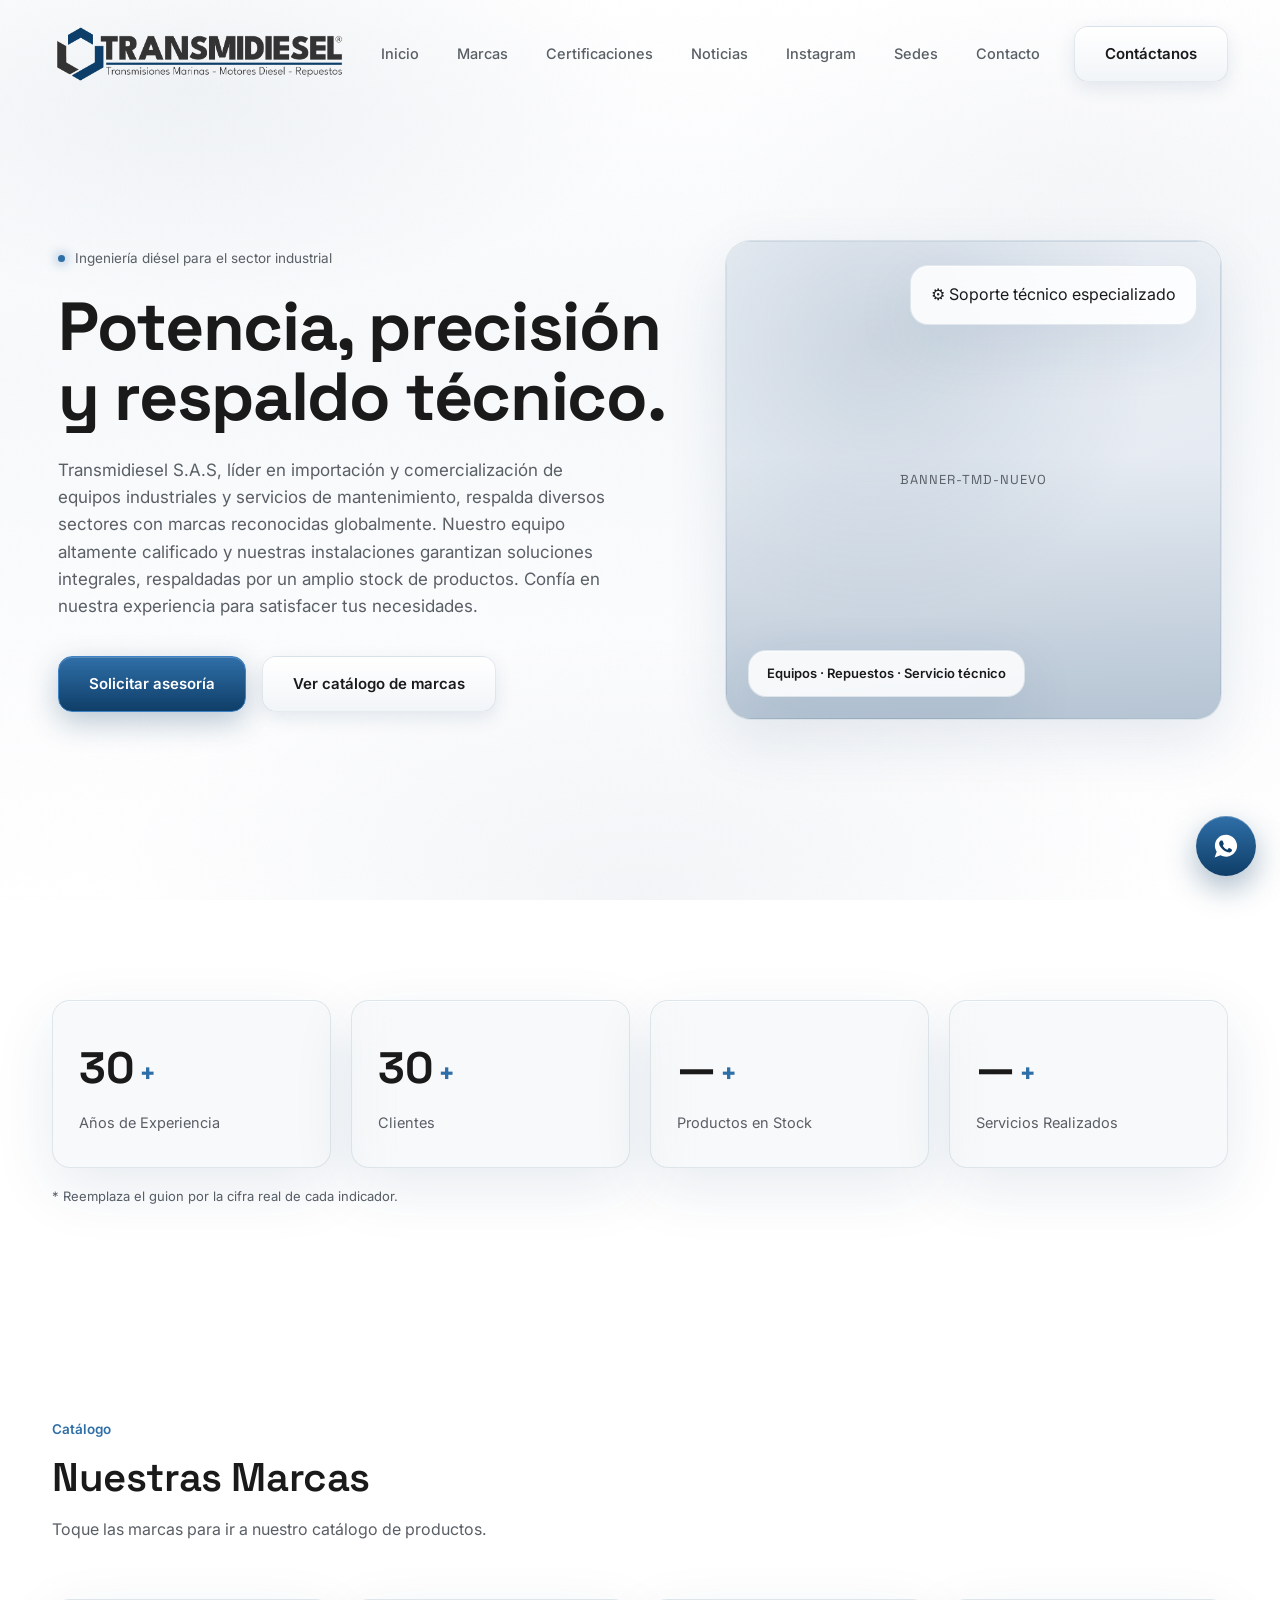
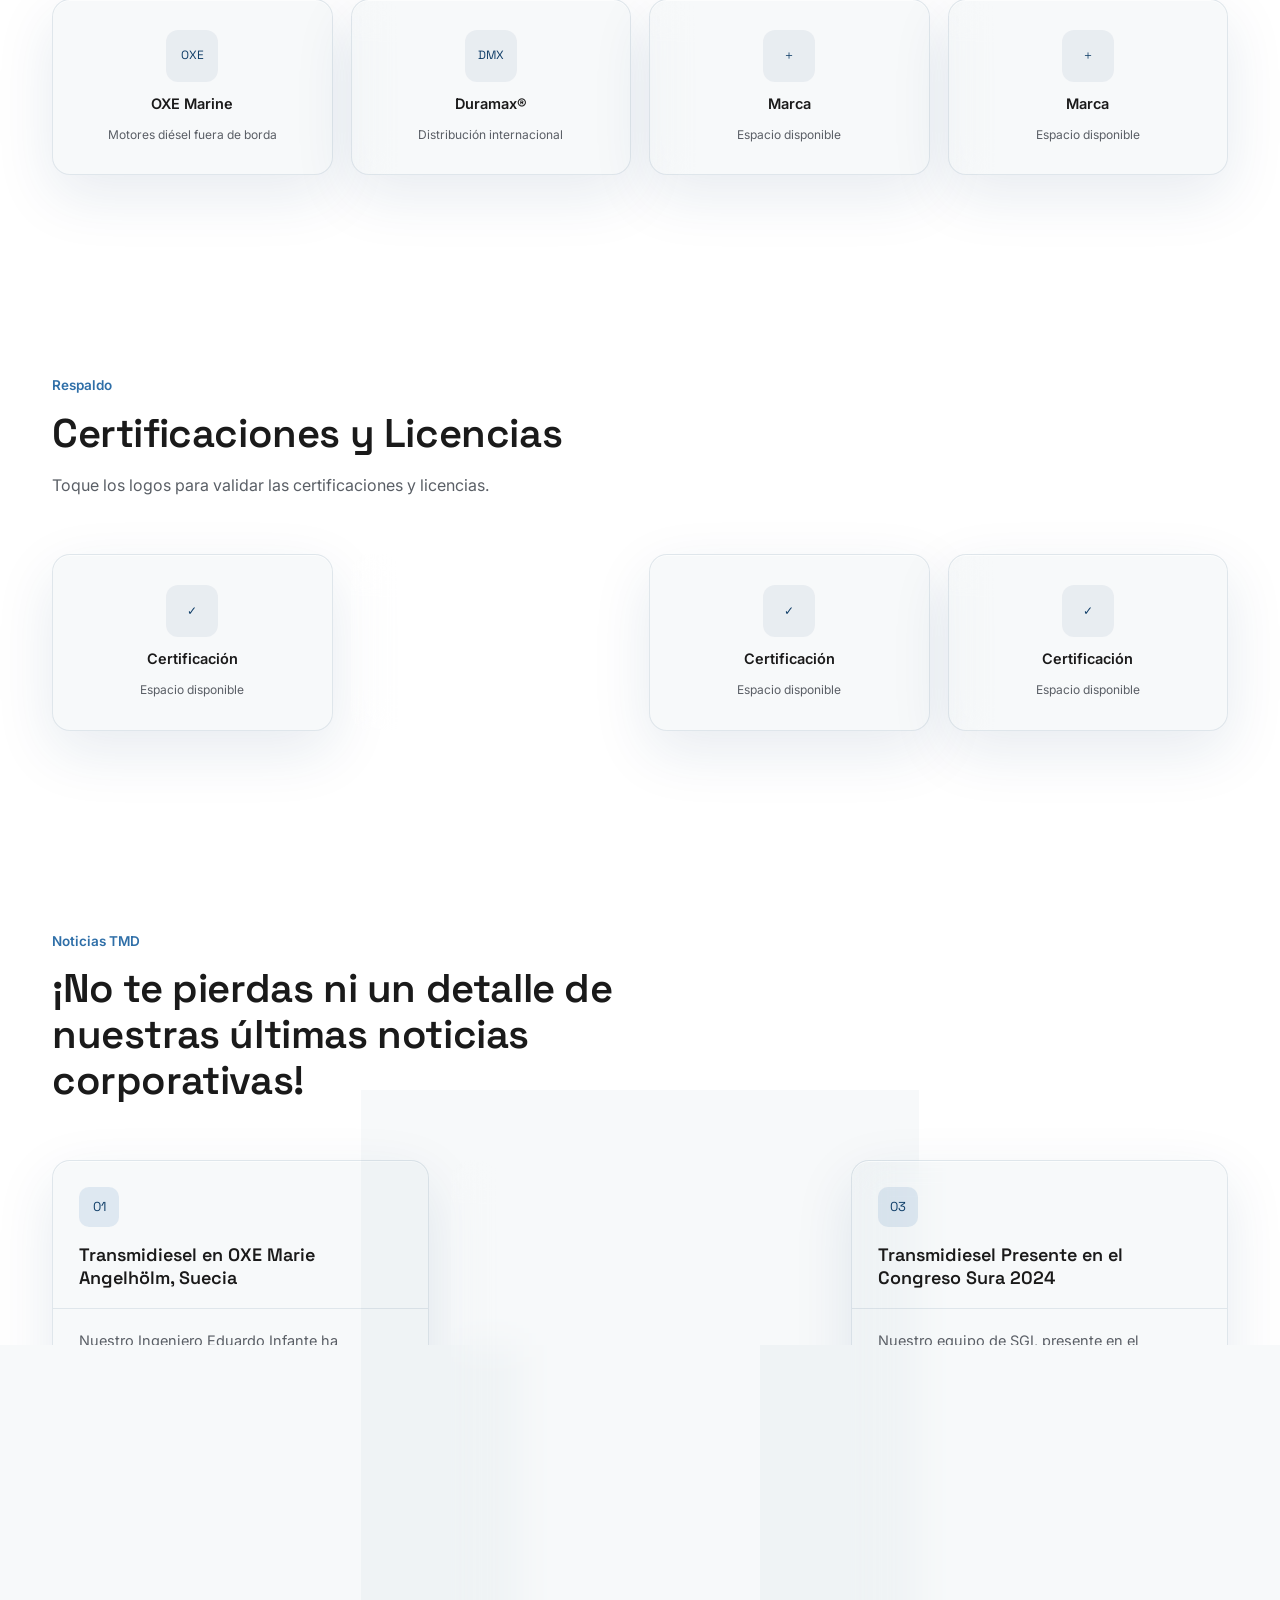
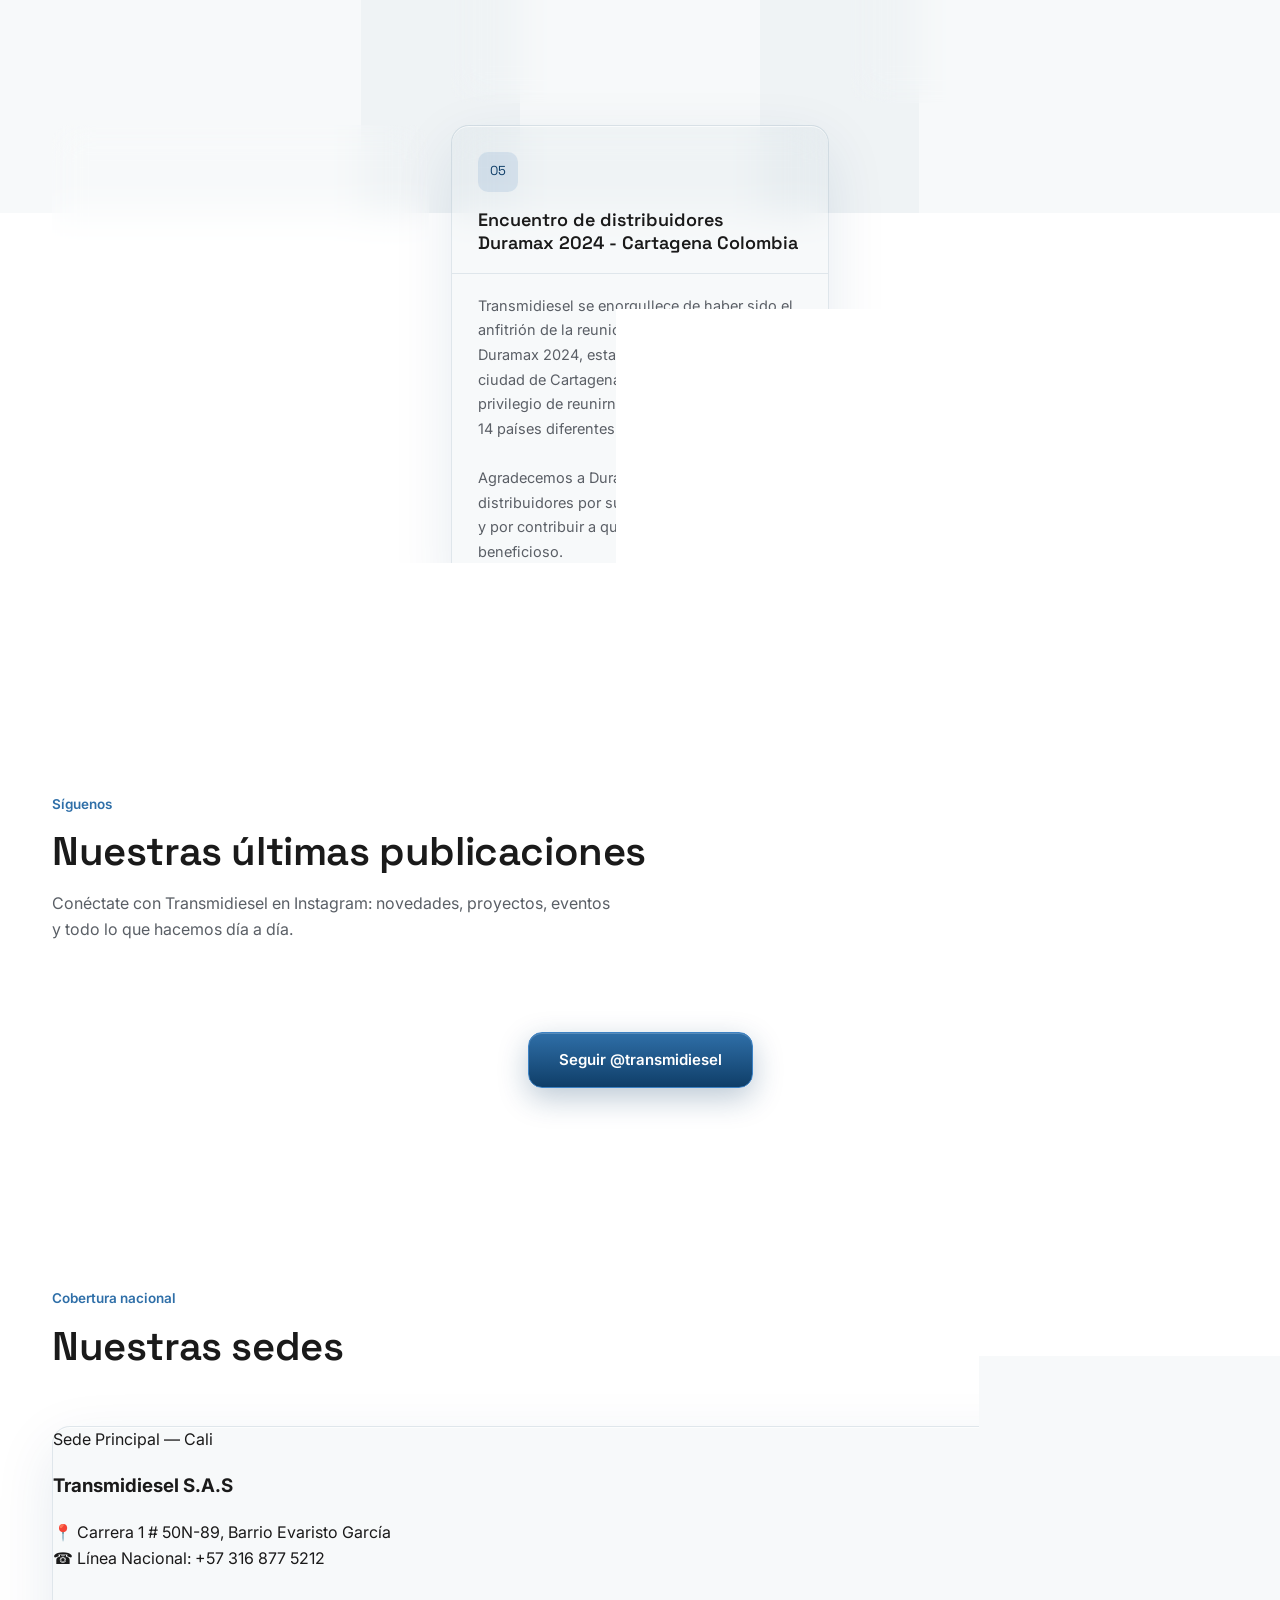
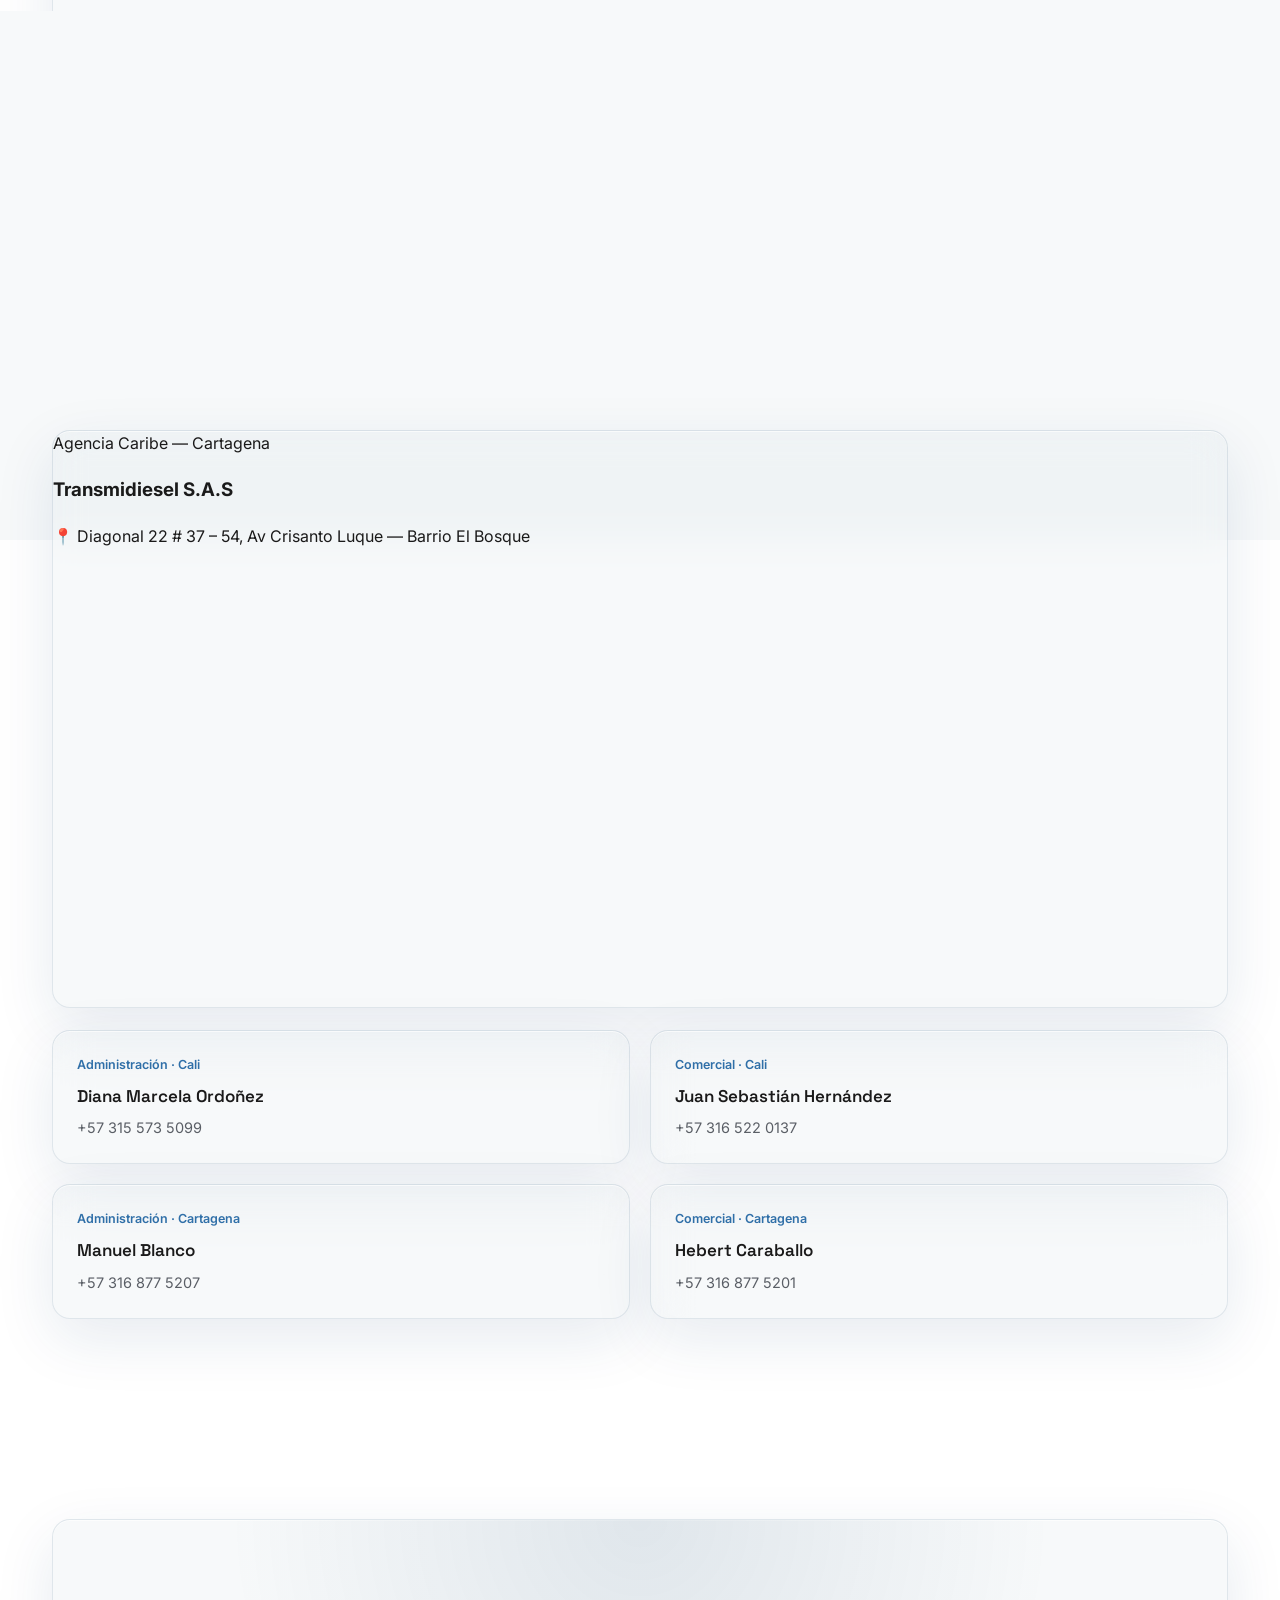
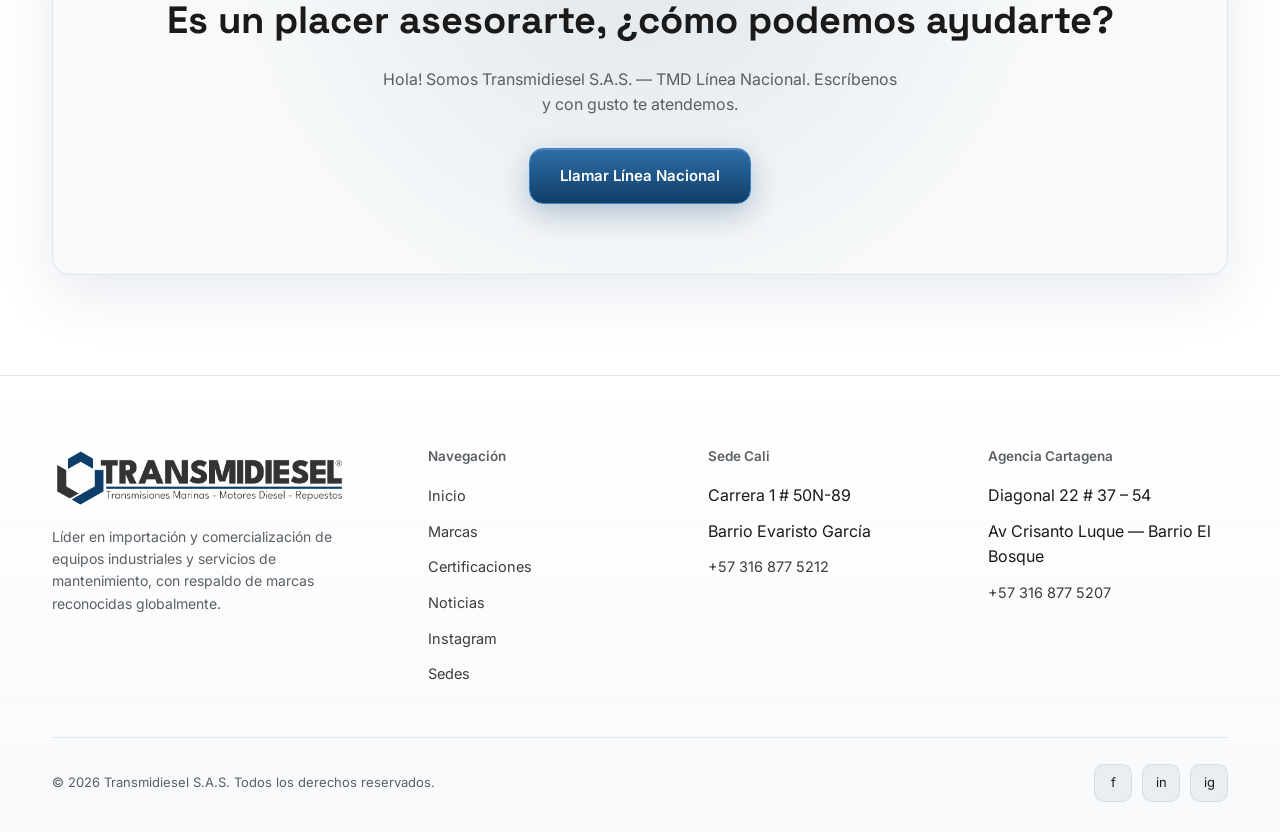
==== commit 5b8fff63: "Update index.html" ====
--- a/index.html
+++ b/index.html
@@ -238,18 +238,35 @@
       <span class="kicker">Cobertura nacional</span>
       <h2>Nuestras sedes</h2>
     </div>
-    <div class="loc-grid">
-      <div class="loc-card glass reveal">
-        <span class="loc-kicker">Sede Principal — Cali</span>
-        <h3>Transmidiesel S.A.S</h3>
-        <div class="loc-line"><span class="ic">📍</span> Carrera 1 # 50N-89, Barrio Evaristo García</div>
-        <div class="loc-line"><span class="ic">☎</span> Línea Nacional: +57 316 877 5212</div>
-      </div>
-      <div class="loc-card glass reveal">
-        <span class="loc-kicker">Agencia Caribe — Cartagena</span>
-        <h3>Transmidiesel S.A.S</h3>
-        <div class="loc-line"><span class="ic">📍</span> Diagonal 22 # 37 – 54, Av Crisanto Luque — Barrio El Bosque</div>
-      </div>
+
+    <!-- Tarjetas unificadas: info + mapa por sede -->
+    <div class="sede-grid">
+
+      <!-- Sede Cali -->
+      <div class="sede-card glass reveal">
+        <div class="sede-info">
+          <span class="sede-kicker">Sede Principal — Cali</span>
+          <h3>Transmidiesel S.A.S</h3>
+          <div class="sede-line"><span class="ic">📍</span> Carrera 1 # 50N-89, Barrio Evaristo García</div>
+          <div class="sede-line"><span class="ic">☎</span> Línea Nacional: +57 316 877 5212</div>
+        </div>
+        <div class="sede-map">
+          <iframe src="https://www.google.com/maps/embed?pb=!1m18!1m12!1m3!1d3982.480851922681!2d-76.50763982416072!3d3.475367796499033!2m3!1f0!2f0!3f0!3m2!1i1024!2i768!4f13.1!3m3!1m2!1s0x8e30a62cfff209bb%3A0xbefb05c4becedb21!2sTransmidiesel%20Cali!5e0!3m2!1ses!2sco!4v1789768178789!5m2!1ses!2sco" width="600" height="450" style="border:0;" allowfullscreen="" loading="lazy" referrerpolicy="strict-origin-when-cross-origin"></iframe>
+        </div>
+      </div>
+
+      <!-- Sede Cartagena -->
+      <div class="sede-card glass reveal">
+        <div class="sede-info">
+          <span class="sede-kicker">Agencia Caribe — Cartagena</span>
+          <h3>Transmidiesel S.A.S</h3>
+          <div class="sede-line"><span class="ic">📍</span> Diagonal 22 # 37 – 54, Av Crisanto Luque — Barrio El Bosque</div>
+        </div>
+        <div class="sede-map">
+          <iframe src="https://www.google.com/maps/embed?pb=!1m18!1m12!1m3!1d245.26281750424656!2d-75.52076969701716!3d10.405280354884397!2m3!1f0!2f0!3f0!3m2!1i1024!2i768!4f13.1!3m3!1m2!1s0x8ef6258ebb868ced%3A0x4995ece27fec3659!2sDg.%2022%20%2337-54%2C%20Mart%C3%ADnez%20Martelo%2C%20Cartagena%20de%20Indias%2C%20Bol%C3%ADvar!5e0!3m2!1ses!2sco!4v1789768232518!5m2!1ses!2sco" width="600" height="450" style="border:0;" allowfullscreen="" loading="lazy" referrerpolicy="strict-origin-when-cross-origin"></iframe>
+        </div>
+      </div>
+
     </div>
 
     <div class="contact-grid">
@@ -384,4 +401,4 @@
 
 <script src="script.js"></script>
 </body>
-</html>+</html>
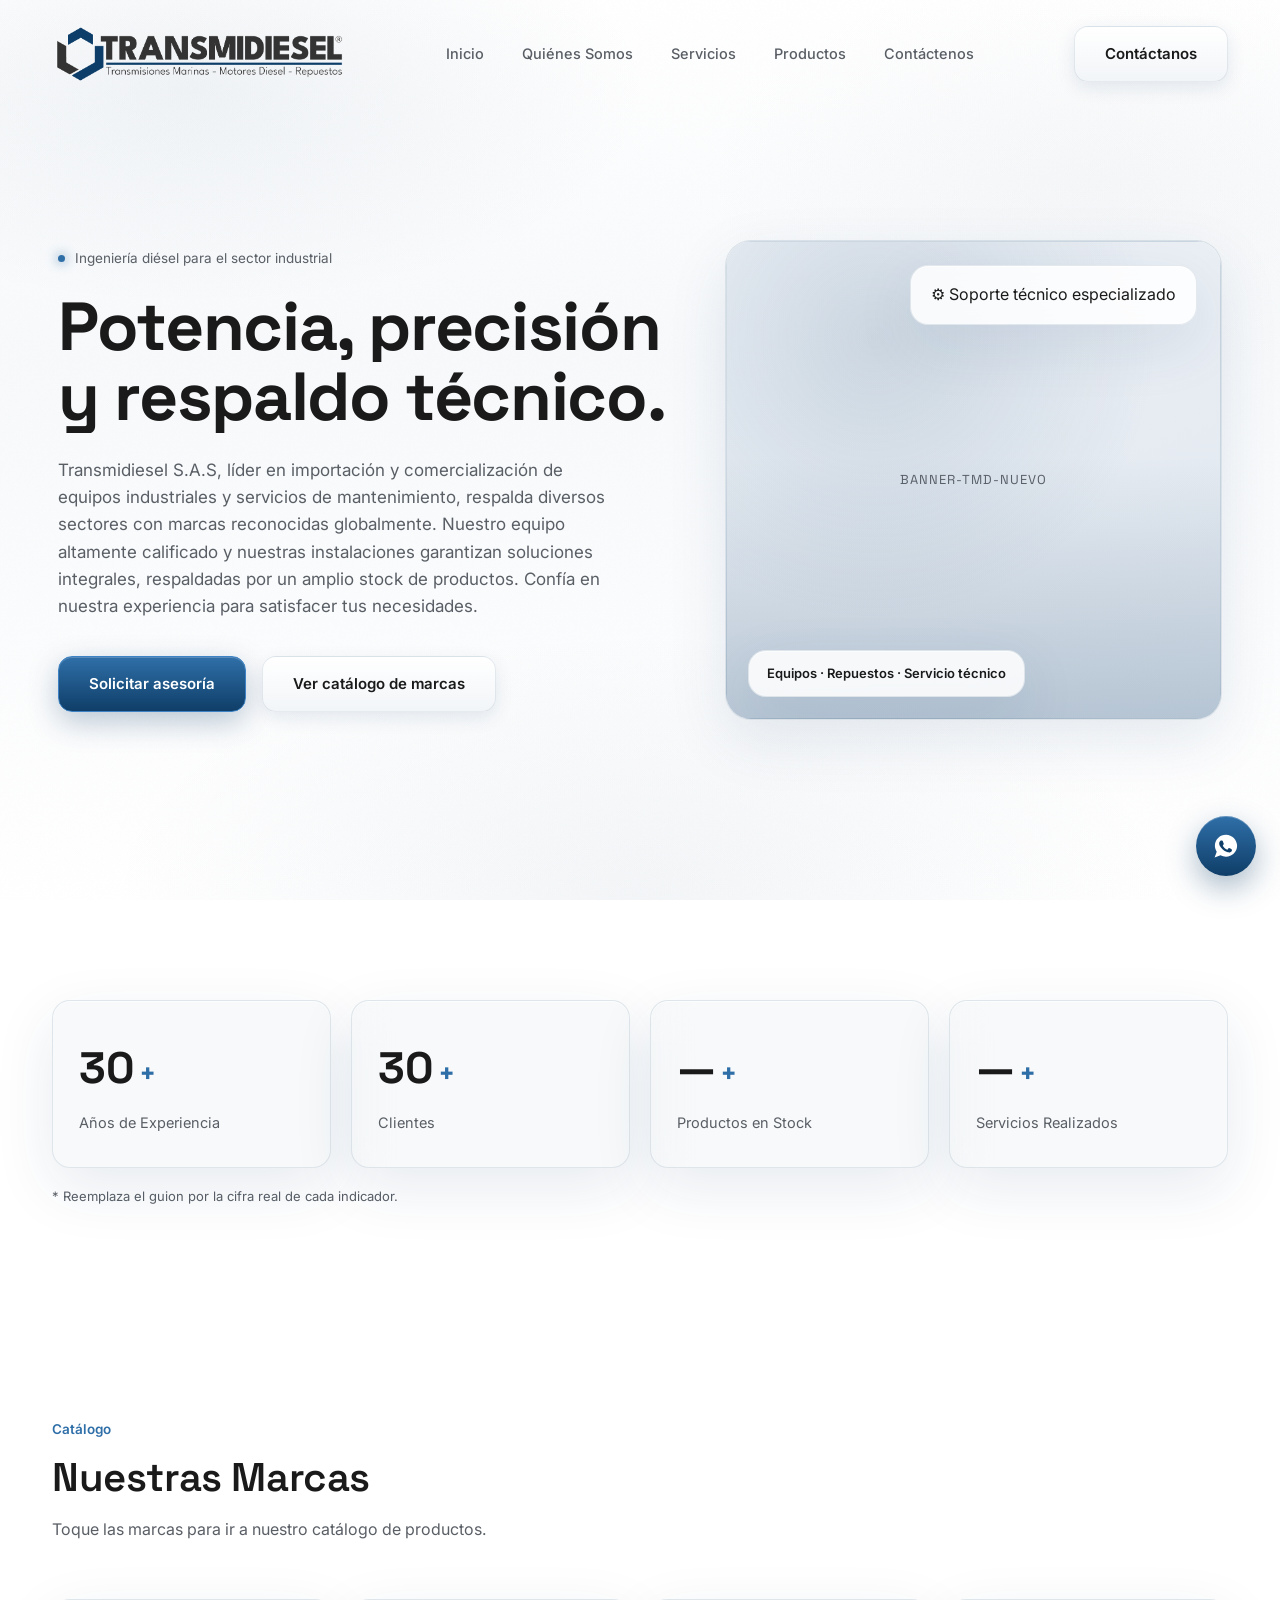
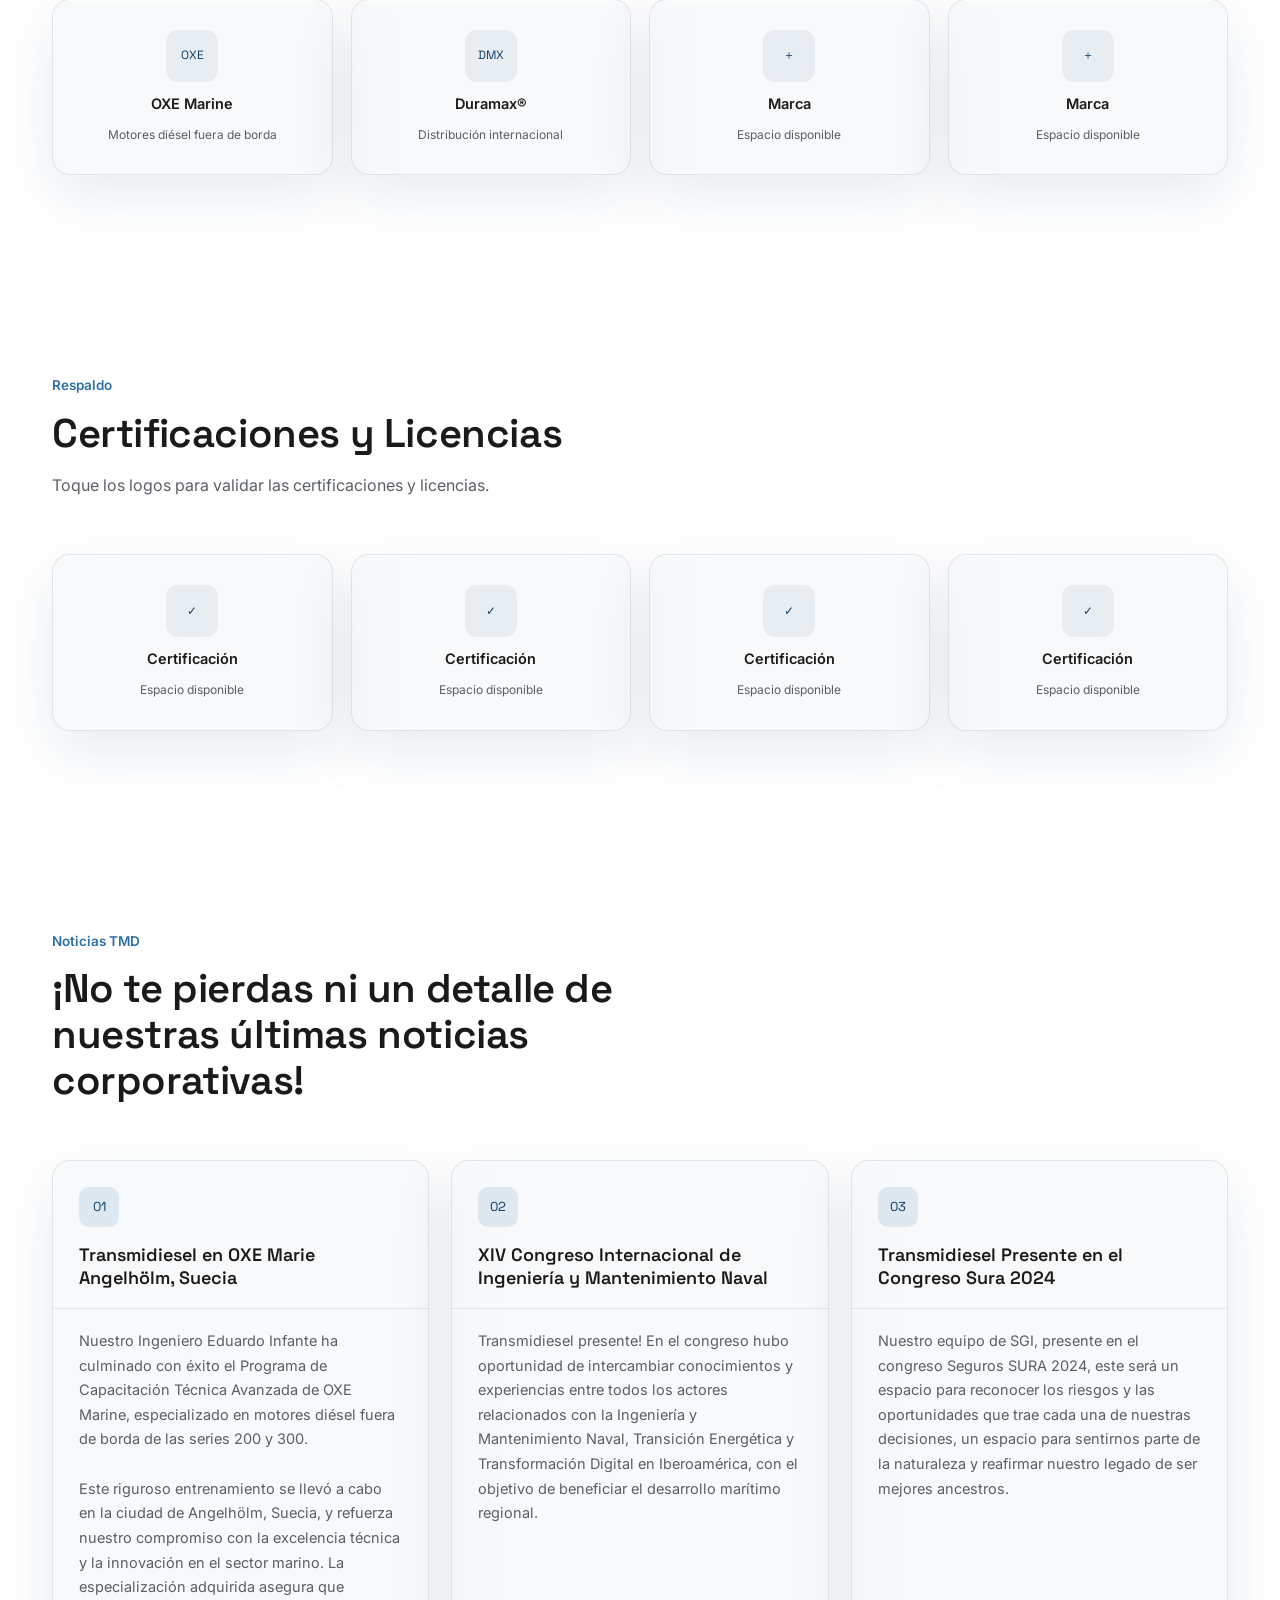
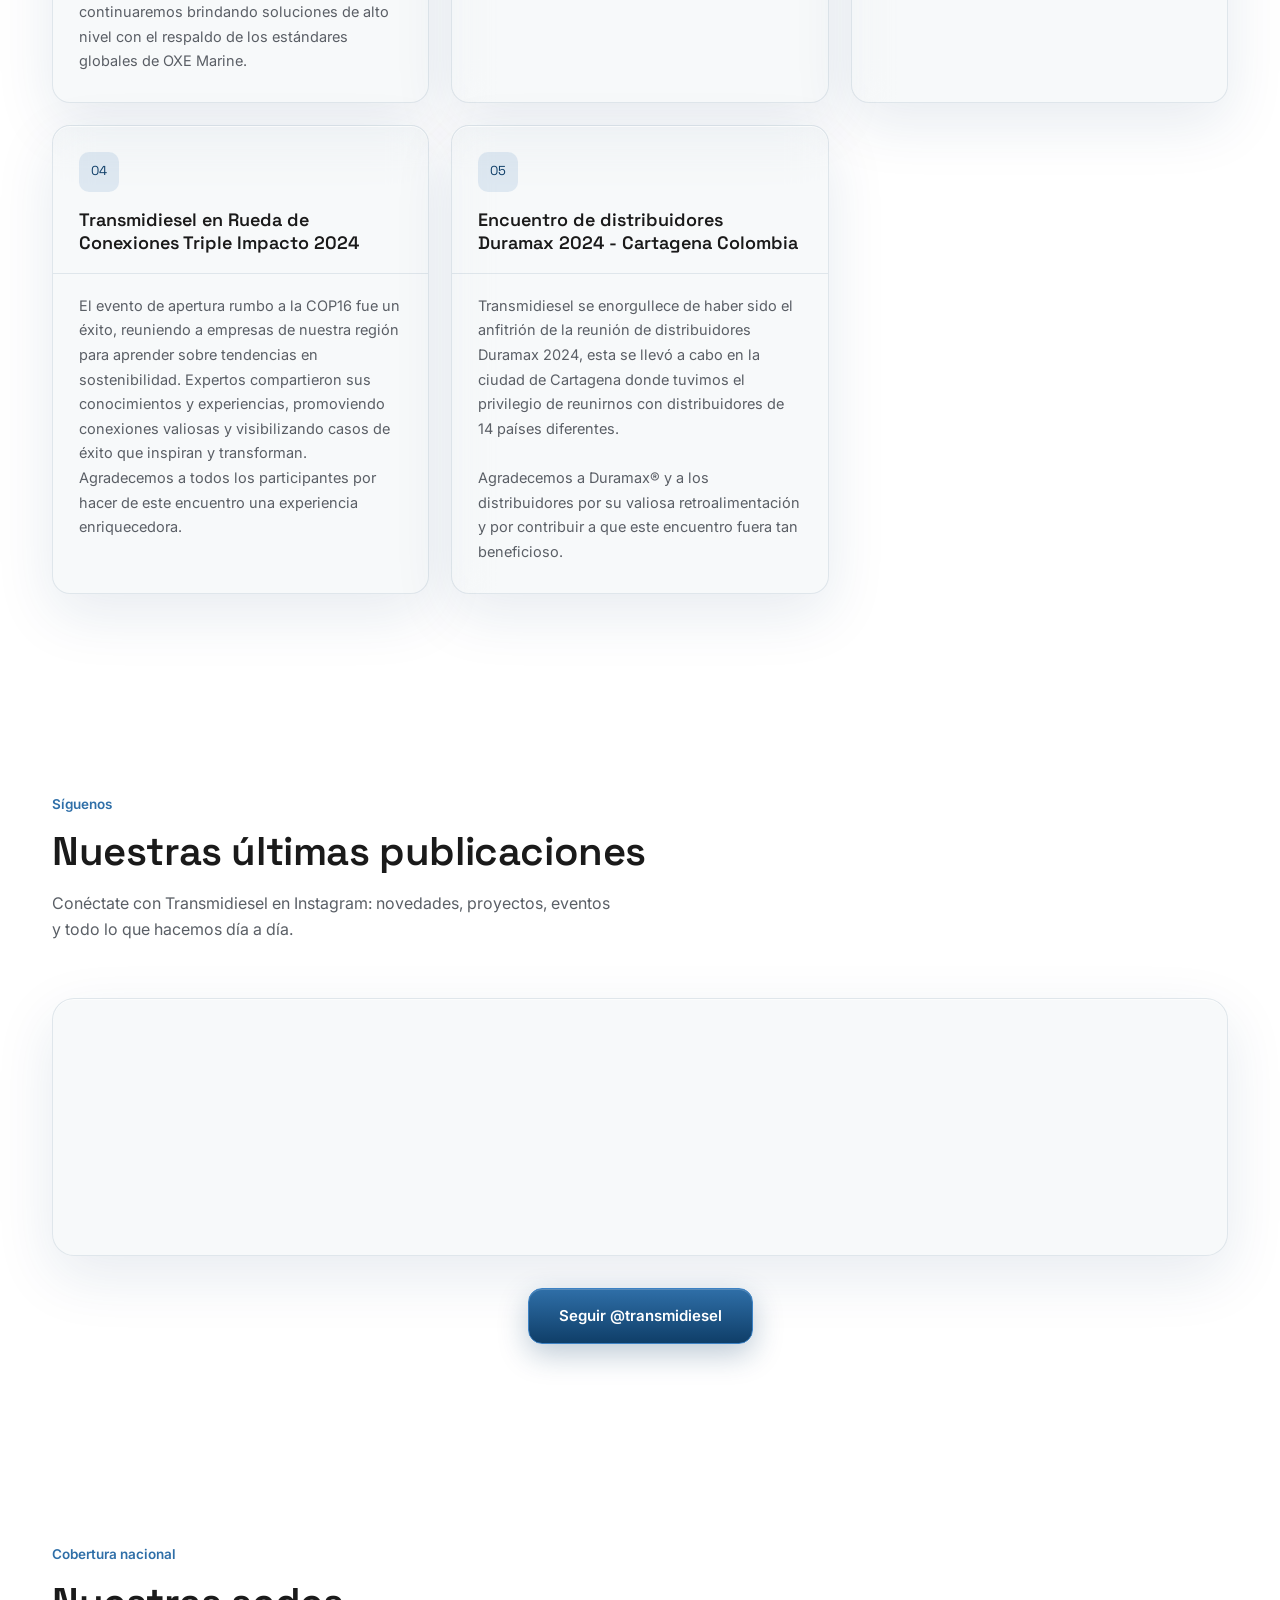
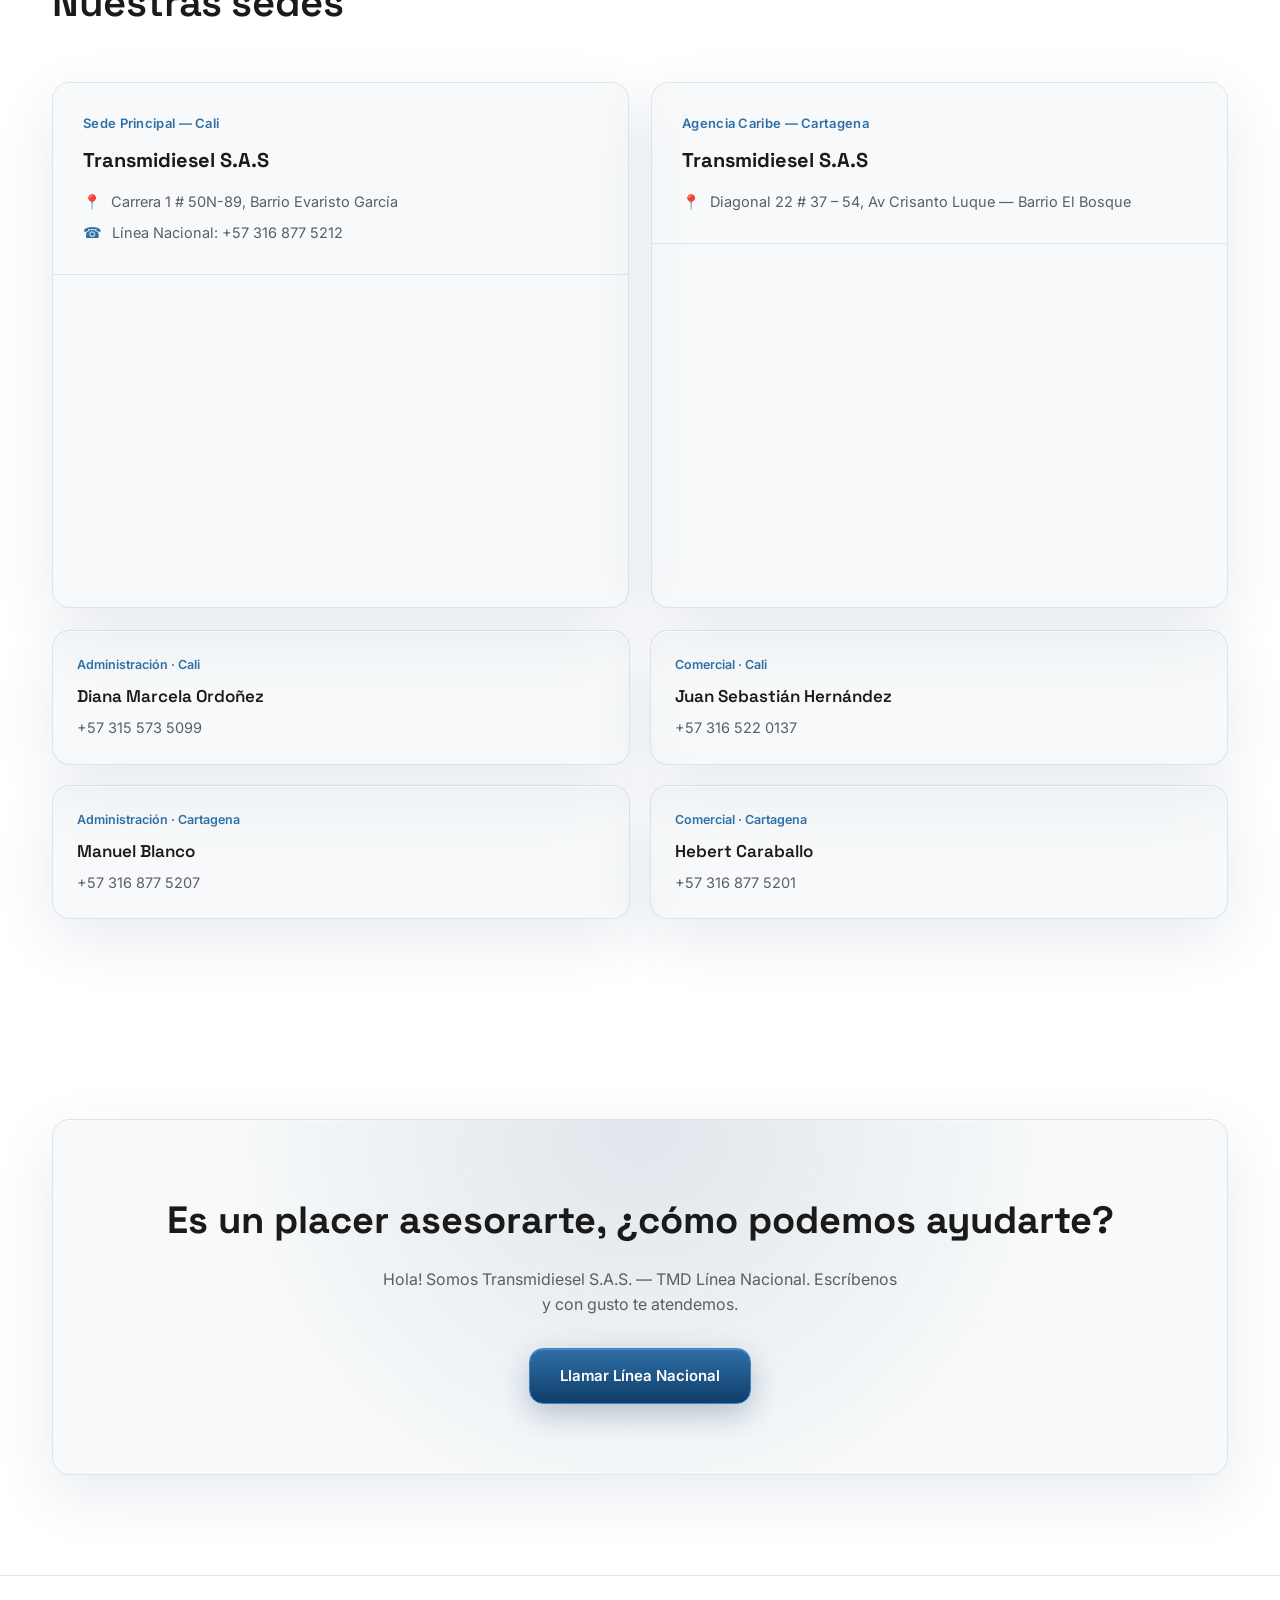
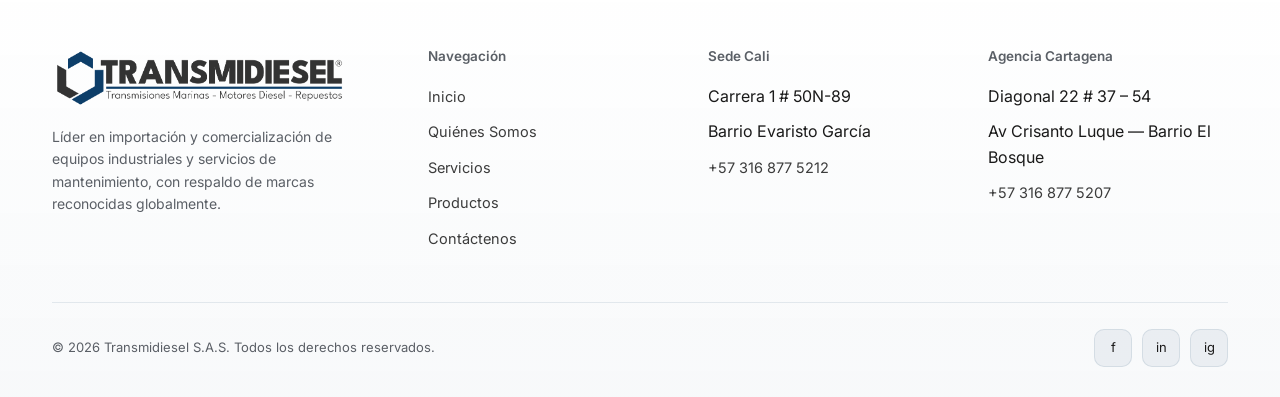
==== commit 6cb7065b: "Add files via upload" ====
--- a/index.html
+++ b/index.html
@@ -26,12 +26,10 @@
     </div>
     <nav class="links">
       <a href="#inicio">Inicio</a>
-      <a href="#marcas">Marcas</a>
-      <a href="#certificaciones">Certificaciones</a>
-      <a href="#noticias">Noticias</a>
-      <a href="#instagram">Instagram</a>
-      <a href="#sedes">Sedes</a>
-      <a href="#contacto">Contacto</a>
+      <a href="quienes-somos.html">Quiénes Somos</a>
+      <a href="#servicios">Servicios</a>
+      <a href="#productos">Productos</a>
+      <a href="#contacto">Contáctenos</a>
     </nav>
     <div class="nav-cta">
       <a href="#contacto" class="neu-btn ghost magnetic">Contáctanos</a>
@@ -324,11 +322,10 @@
         <h4>Navegación</h4>
         <ul>
           <li><a href="#inicio">Inicio</a></li>
-          <li><a href="#marcas">Marcas</a></li>
-          <li><a href="#certificaciones">Certificaciones</a></li>
-          <li><a href="#noticias">Noticias</a></li>
-          <li><a href="#instagram">Instagram</a></li>
-          <li><a href="#sedes">Sedes</a></li>
+          <li><a href="quienes-somos.html">Quiénes Somos</a></li>
+          <li><a href="#servicios">Servicios</a></li>
+          <li><a href="#productos">Productos</a></li>
+          <li><a href="#contacto">Contáctenos</a></li>
         </ul>
       </div>
       <div>
@@ -401,4 +398,4 @@
 
 <script src="script.js"></script>
 </body>
-</html>
+</html>
--- a/styles.css
+++ b/styles.css
@@ -321,6 +321,82 @@
 .news-card h3{font-family:var(--font-display);font-size:18px;font-weight:600;margin:0;line-height:1.3;color:var(--text-primary);}
 .news-card .news-body{padding:20px 26px 28px;color:var(--metal-light);font-size:14.5px;line-height:1.7;flex:1;}
 
+/* ---------- Instagram feed (Elfsight) ---------- */
+.instagram-embed{
+  padding:28px;
+  border-radius:22px;
+  overflow:hidden;
+}
+.instagram-embed .elfsight-app-5a9c6da2-5e0c-4a73-8bdc-f1e49661961f{
+  min-height:200px;
+}
+/* Ajuste visual por si Elfsight hereda fondo oscuro propio */
+.instagram-embed iframe,
+.instagram-embed .eapps-instagram-feed{
+  border-radius:14px;
+  overflow:hidden;
+}
+@media (max-width:640px){
+  .instagram-embed{padding:16px;}
+}
+
+/* ---------- Sedes unificadas (info + mapa) ---------- */
+.sede-grid{
+  display:grid;
+  grid-template-columns:1fr 1fr;
+  gap:22px;
+  margin-bottom:22px;
+}
+@media (max-width:900px){ .sede-grid{grid-template-columns:1fr;} }
+
+.sede-card{
+  padding:0;
+  overflow:hidden;
+  display:flex;
+  flex-direction:column;
+}
+
+.sede-info{
+  padding:30px 30px 22px;
+  border-bottom:1px solid var(--glass-border);
+}
+.sede-info .sede-kicker{
+  color:var(--accent-bright);
+  font-size:13px;
+  font-weight:600;
+  letter-spacing:.3px;
+  margin-bottom:10px;
+  display:block;
+}
+.sede-info h3{
+  font-family:var(--font-display);
+  font-size:20px;
+  margin:0 0 14px;
+  color:var(--text-primary);
+}
+.sede-line{
+  display:flex;
+  gap:10px;
+  margin-bottom:8px;
+  color:var(--metal-light);
+  font-size:14.5px;
+}
+.sede-line .ic{color:var(--accent-bright);flex-shrink:0;}
+
+.sede-map{
+  padding:16px;
+}
+.sede-map iframe{
+  width:100%;
+  height:300px;
+  border:0;
+  border-radius:12px;
+  display:block;
+}
+@media (max-width:640px){
+  .sede-map iframe{height:240px;}
+}
+
 /* ---------- Locations / Contacts ---------- */
 .loc-grid{display:grid;grid-template-columns:1fr 1fr;gap:22px;}
 @media (max-width:900px){.loc-grid{grid-template-columns:1fr;}}
@@ -444,6 +520,7 @@
 .wa-bubble{background:var(--glass-bg-strong);border-radius:14px 14px 14px 4px;padding:12px 14px;margin-bottom:10px;}
 .wa-bubble strong{color:var(--text-primary);}
 .wa-fab{
+  position:relative;       /* <- para que el ::after se ancle al botón */
   width:60px;height:60px;border-radius:50%;
   background:linear-gradient(180deg,var(--accent-bright),var(--accent));
   display:flex;align-items:center;justify-content:center;cursor:pointer;
@@ -452,6 +529,7 @@
   transition:transform .35s var(--ease);
 }
 .wa-fab:hover{transform:scale(1.06) translateY(-2px);}
+.wa-fab svg{width:28px;height:28px;}
 
 /* Puente invisible entre el botón y los íconos para que no se pierda el hover al subir el cursor */
 .wa-fab::after{
@@ -459,12 +537,186 @@
   position:absolute;
   right:0;
   left:0;
-  bottom:100%;           /* se extiende hacia arriba desde el botón */
-  height:20px;           /* cubre el hueco entre el botón y los íconos */
+  bottom:100%;
+  height:20px;
   background:transparent;
   pointer-events:auto;
 }
-.wa-fab svg{width:28px;height:28px;}
+
+/* =========================================================
+   Componentes página "Quiénes Somos"
+   ========================================================= */
+
+/* ---------- Mini hero de página interior ---------- */
+.page-hero{
+  padding:170px 0 60px;
+}
+.page-hero .eyebrow-line{margin-bottom:18px;}
+.page-hero h1{
+  font-family:var(--font-display);font-weight:700;
+  font-size:clamp(34px,5vw,56px);line-height:1.06;letter-spacing:-0.02em;
+  margin:0 0 20px;color:var(--text-primary);
+}
+.page-hero p{color:var(--metal-light);font-size:16.5px;max-width:640px;margin:0;}
+
+/* ---------- Bloque de texto largo (Quiénes somos) ---------- */
+.prose-card{padding:34px 36px;}
+.prose-card p{color:var(--metal-light);font-size:15.5px;line-height:1.8;margin:0 0 16px;}
+.prose-card p:last-child{margin-bottom:0;}
+.prose-card p strong{color:var(--text-primary);}
+
+/* ---------- Licencia DIMAR ---------- */
+.license-card{padding:34px 36px;display:grid;grid-template-columns:auto 1fr;gap:26px;align-items:start;}
+@media (max-width:640px){.license-card{grid-template-columns:1fr;}}
+.license-card .license-badge{
+  width:64px;height:64px;border-radius:16px;flex-shrink:0;
+  background:linear-gradient(180deg, var(--accent-bright), var(--accent));
+  display:flex;align-items:center;justify-content:center;
+  color:#fff;font-family:var(--font-display);font-weight:700;font-size:13px;text-align:center;
+  box-shadow:0 10px 26px rgba(15,62,104,0.28);
+}
+.license-card h3{font-family:var(--font-display);font-size:19px;margin:0 0 10px;color:var(--text-primary);}
+.license-card p{color:var(--metal-light);font-size:15px;line-height:1.7;margin:0 0 14px;}
+.license-name{
+  display:inline-block;padding:10px 16px;border-radius:10px;
+  background:var(--glass-bg-strong);border:1px solid var(--glass-border);
+  color:var(--accent);font-weight:600;font-size:14px;margin-bottom:18px;
+}
+.license-list{list-style:none;margin:0;padding:0;display:grid;grid-template-columns:1fr 1fr;gap:10px;}
+@media (max-width:560px){.license-list{grid-template-columns:1fr;}}
+.license-list li{
+  display:flex;align-items:center;gap:10px;color:var(--text-primary);font-size:14.5px;font-weight:500;
+  padding:10px 14px;border-radius:10px;background:var(--glass-bg);
+}
+.license-list li::before{content:'✓';color:var(--accent-bright);font-weight:700;}
+
+/* ---------- Misión / Visión ---------- */
+.mv-grid{display:grid;grid-template-columns:1fr 1fr;gap:22px;}
+@media (max-width:900px){.mv-grid{grid-template-columns:1fr;}}
+.mv-card{padding:32px 32px;}
+.mv-card .mv-kicker{color:var(--accent-bright);font-size:13px;font-weight:600;letter-spacing:.4px;margin-bottom:12px;display:block;text-transform:uppercase;}
+.mv-card p{color:var(--metal-light);font-size:15px;line-height:1.8;margin:0;}
+
+/* ---------- Valores corporativos ---------- */
+.values-intro{padding:0 0 30px;}
+.values-intro p{color:var(--metal-light);font-size:16px;max-width:720px;margin:0;}
+.value-chip .mark{font-size:18px;}
+
+/* ---------- SGI: documentos ---------- */
+.docs-row{display:flex;gap:16px;flex-wrap:wrap;margin-top:8px;}
+.doc-link{
+  display:inline-flex;align-items:center;gap:10px;padding:14px 20px;border-radius:12px;
+  background:var(--glass-bg-strong);border:1px solid var(--glass-border);
+  color:var(--text-primary);font-weight:600;font-size:14.5px;
+  transition:transform .3s var(--ease), box-shadow .3s var(--ease), border-color .3s var(--ease);
+}
+.doc-link:hover{transform:translateY(-3px);border-color:var(--accent-dim);box-shadow:0 12px 28px rgba(15,62,104,0.16);}
+.doc-link .doc-ic{color:var(--accent);}
+
+/* ---------- Indicadores del SGI (barras de progreso) ---------- */
+.progress-list{display:flex;flex-direction:column;gap:22px;}
+.progress-row{padding:22px 26px;}
+.progress-row .progress-top{display:flex;justify-content:space-between;align-items:baseline;margin-bottom:12px;}
+.progress-row .progress-label{font-weight:600;font-size:15px;color:var(--text-primary);}
+.progress-row .progress-pct{font-family:var(--font-display);font-weight:700;font-size:17px;color:var(--accent);}
+.progress-track{width:100%;height:10px;border-radius:6px;background:var(--glass-bg-strong);overflow:hidden;}
+.progress-fill{height:100%;width:0%;border-radius:6px;background:linear-gradient(90deg, var(--accent-bright), var(--accent));transition:width 1.2s var(--ease);}
+.reveal.visible .progress-fill{width:var(--pct);}
+
+/* ---------- Índice rápido de la página ---------- */
+.quicknav{
+  display:flex;flex-wrap:wrap;gap:10px;margin-top:32px;
+}
+.quicknav a{
+  padding:9px 16px;border-radius:999px;font-size:13.5px;font-weight:600;
+  background:var(--glass-bg-strong);border:1px solid var(--glass-border);color:var(--text-primary);
+  transition:transform .3s var(--ease), background .3s var(--ease), color .3s var(--ease), border-color .3s var(--ease);
+}
+.quicknav a:hover{transform:translateY(-2px);background:linear-gradient(180deg, var(--accent-bright), var(--accent));color:#fff;border-color:transparent;}
+
+/* ---------- Ritmo alterno entre secciones ---------- */
+section.tint{
+  background:linear-gradient(180deg, rgba(15,62,104,0.035), rgba(15,62,104,0) 70%);
+}
+
+/* ---------- Valores: grid centrado y balanceado ---------- */
+.values-grid{
+  display:flex;flex-wrap:wrap;justify-content:center;gap:16px;
+}
+.values-grid .chip{
+  flex:1 1 200px;max-width:230px;padding:26px 18px;
+}
+@media (max-width:560px){
+  .values-grid .chip{flex:1 1 100%;max-width:none;}
+}
 
 /* Skip link / focus */
+/* =========================================================
+   Carrusel de sectores (hero interior "Quiénes Somos")
+   ========================================================= */
+.sector-hero{padding:0;}
+.sector-carousel{
+  position:relative;width:100%;height:520px;overflow:hidden;
+  margin-top:96px; /* deja espacio para el navbar fijo */
+}
+@media (max-width:900px){ .sector-carousel{height:440px;} }
+@media (max-width:640px){ .sector-carousel{height:380px;margin-top:84px;} }
+
+.sector-slide{
+  position:absolute;inset:0;opacity:0;transition:opacity 1.3s var(--ease);
+  background:linear-gradient(150deg, #eef2f7, #dfe6ee);
+}
+.sector-slide.active{opacity:1;z-index:2;}
+.sector-slide img{width:100%;height:100%;object-fit:cover;}
+.sector-slide .sector-fallback{position:absolute;inset:0;}
+
+.sector-overlay{
+  position:absolute;inset:0;z-index:3;pointer-events:none;
+  background:linear-gradient(90deg, rgba(255,255,255,0.94) 0%, rgba(255,255,255,0.55) 45%, rgba(255,255,255,0.15) 75%);
+}
+@media (max-width:640px){
+  .sector-overlay{background:linear-gradient(180deg, rgba(255,255,255,0.55) 0%, rgba(255,255,255,0.92) 60%);}
+}
+
+.sector-content{
+  position:absolute;inset:0;z-index:4;
+  display:flex;flex-direction:column;justify-content:center;gap:14px;
+  padding-top:0;padding-bottom:0;
+}
+.sector-logo{height:46px;display:flex;align-items:center;}
+.sector-logo img{height:100%;width:auto;object-fit:contain;}
+.sector-kicker{color:var(--text-primary);font-size:15px;font-weight:500;opacity:0.75;}
+.sector-name{
+  font-family:var(--font-display);font-weight:700;text-transform:uppercase;
+  font-size:clamp(40px,6vw,72px);line-height:1;letter-spacing:-0.01em;
+  color:var(--text-primary);margin:0 0 6px;
+  border-left:5px solid var(--accent);padding-left:18px;
+}
+.sector-socials{display:flex;align-items:center;gap:12px;margin-top:8px;}
+.sector-socials a{
+  width:36px;height:36px;border-radius:50%;display:flex;align-items:center;justify-content:center;
+  background:var(--glass-bg-strong);border:1px solid var(--glass-border);color:var(--text-primary);
+  transition:transform .3s var(--ease), background .3s var(--ease), color .3s var(--ease);
+}
+.sector-socials a svg{width:18px;height:18px;}
+.sector-socials a:hover{transform:translateY(-2px);background:var(--accent);color:#fff;}
+.sector-handle{color:var(--metal-light);font-size:14.5px;margin-left:4px;}
+
+.sector-dots{
+  position:absolute;left:32px;bottom:22px;z-index:5;display:flex;gap:8px;
+}
+@media (max-width:640px){ .sector-dots{left:50%;transform:translateX(-50%);} }
+.sector-dot{width:8px;height:8px;border-radius:50%;background:rgba(15,62,104,0.25);transition:background .3s var(--ease), width .3s var(--ease);}
+.sector-dot.active{background:var(--accent);width:22px;border-radius:5px;}
+
+/* ---------- Espacio de ícono para cada valor ---------- */
+.value-icon-slot{
+  width:56px;height:56px;border-radius:14px;margin-bottom:14px;
+  background:var(--glass-bg-strong);border:1px solid var(--glass-border);
+  display:flex;align-items:center;justify-content:center;overflow:hidden;flex-shrink:0;
+}
+.value-icon-slot img{width:70%;height:70%;object-fit:contain;}
+.value-icon-slot .mark{font-size:22px;color:var(--accent);}
+.value-desc{color:var(--metal-light);font-size:14px;line-height:1.7;}
+
 a:focus-visible, button:focus-visible{outline:2px solid var(--accent-bright);outline-offset:3px;}
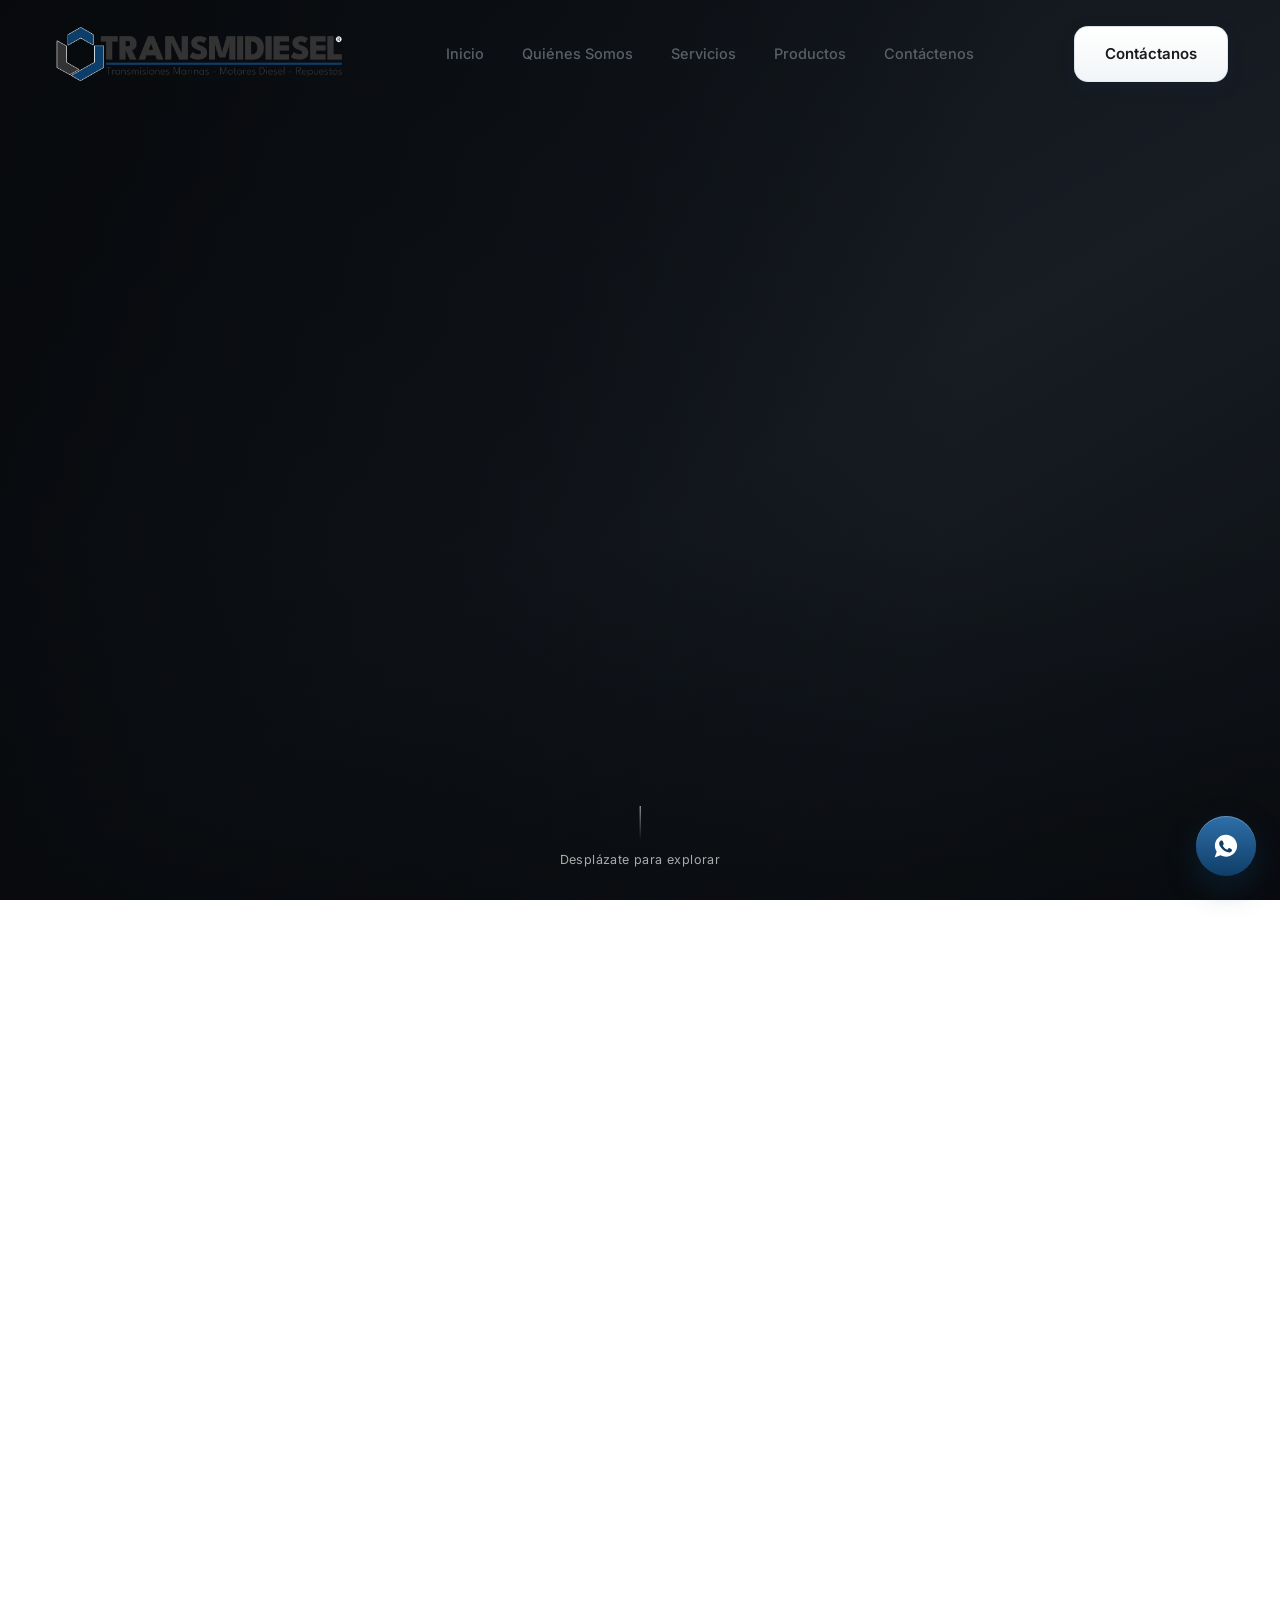
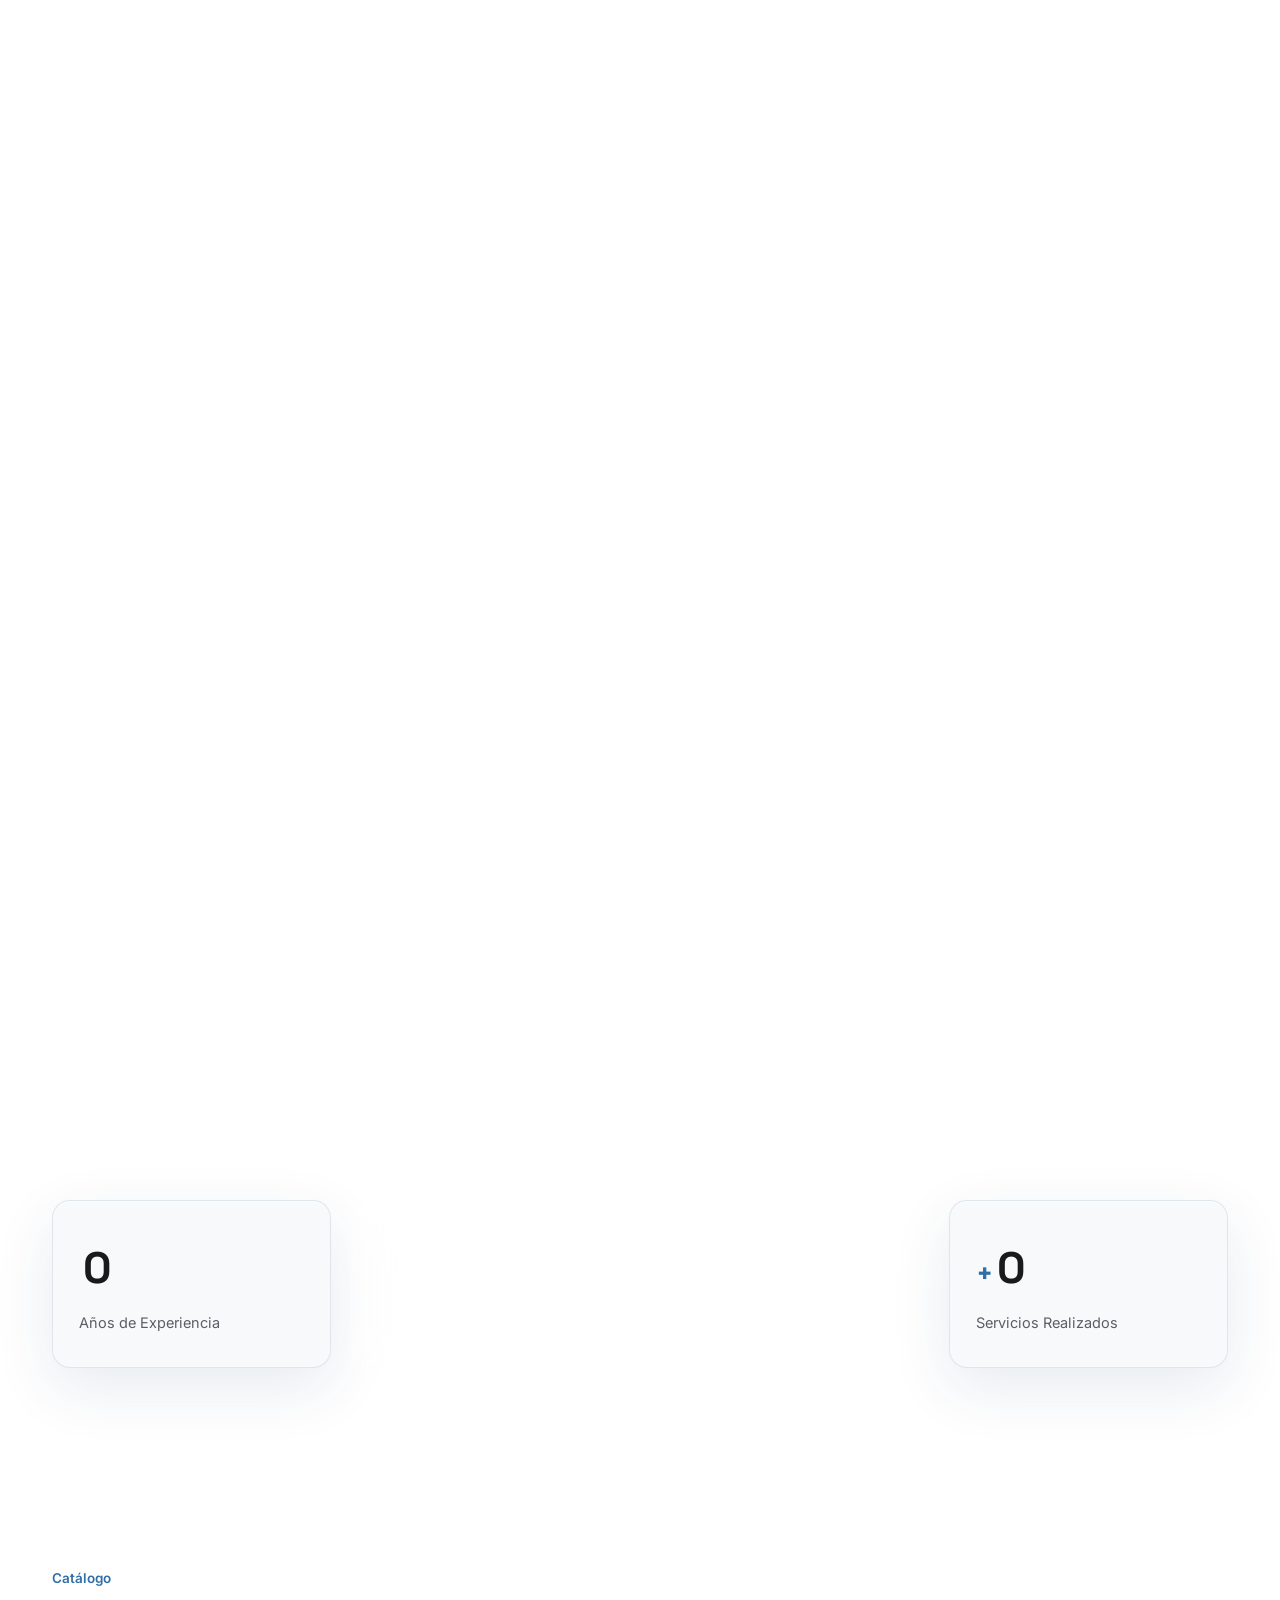
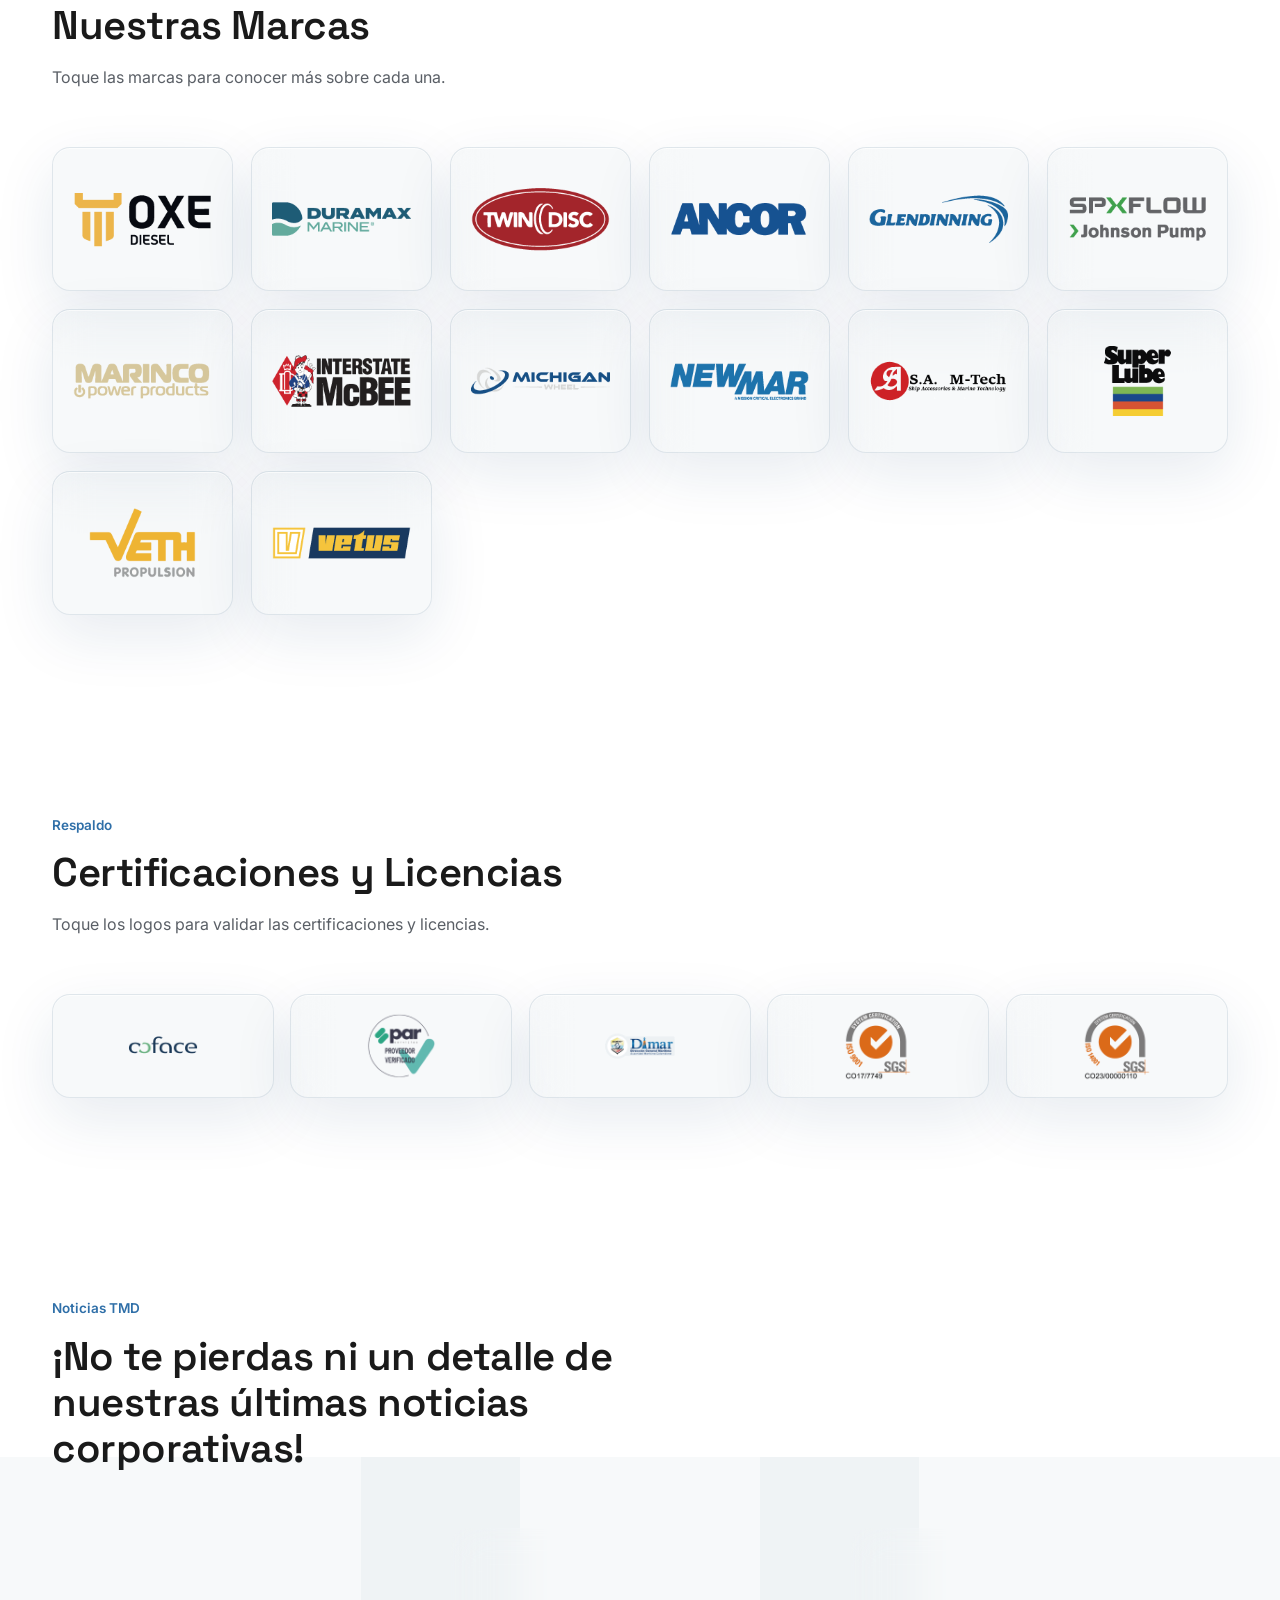
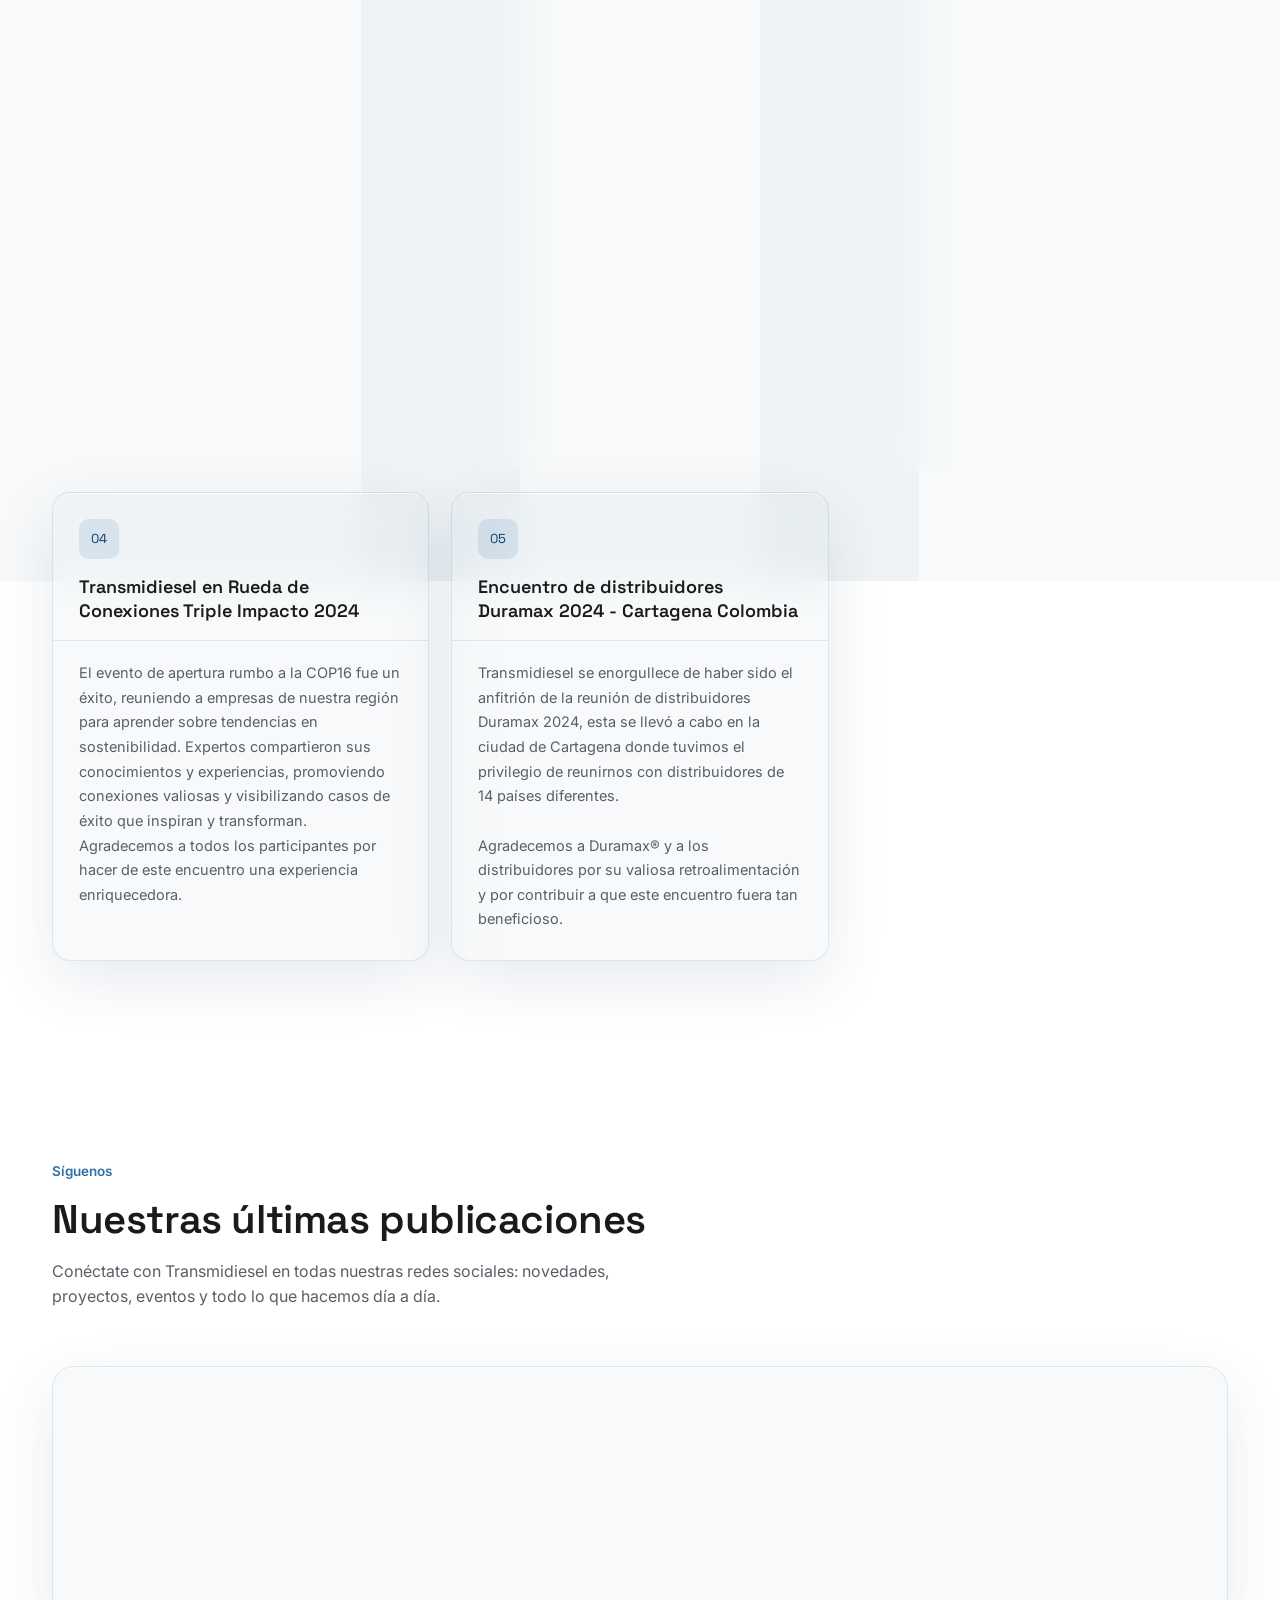
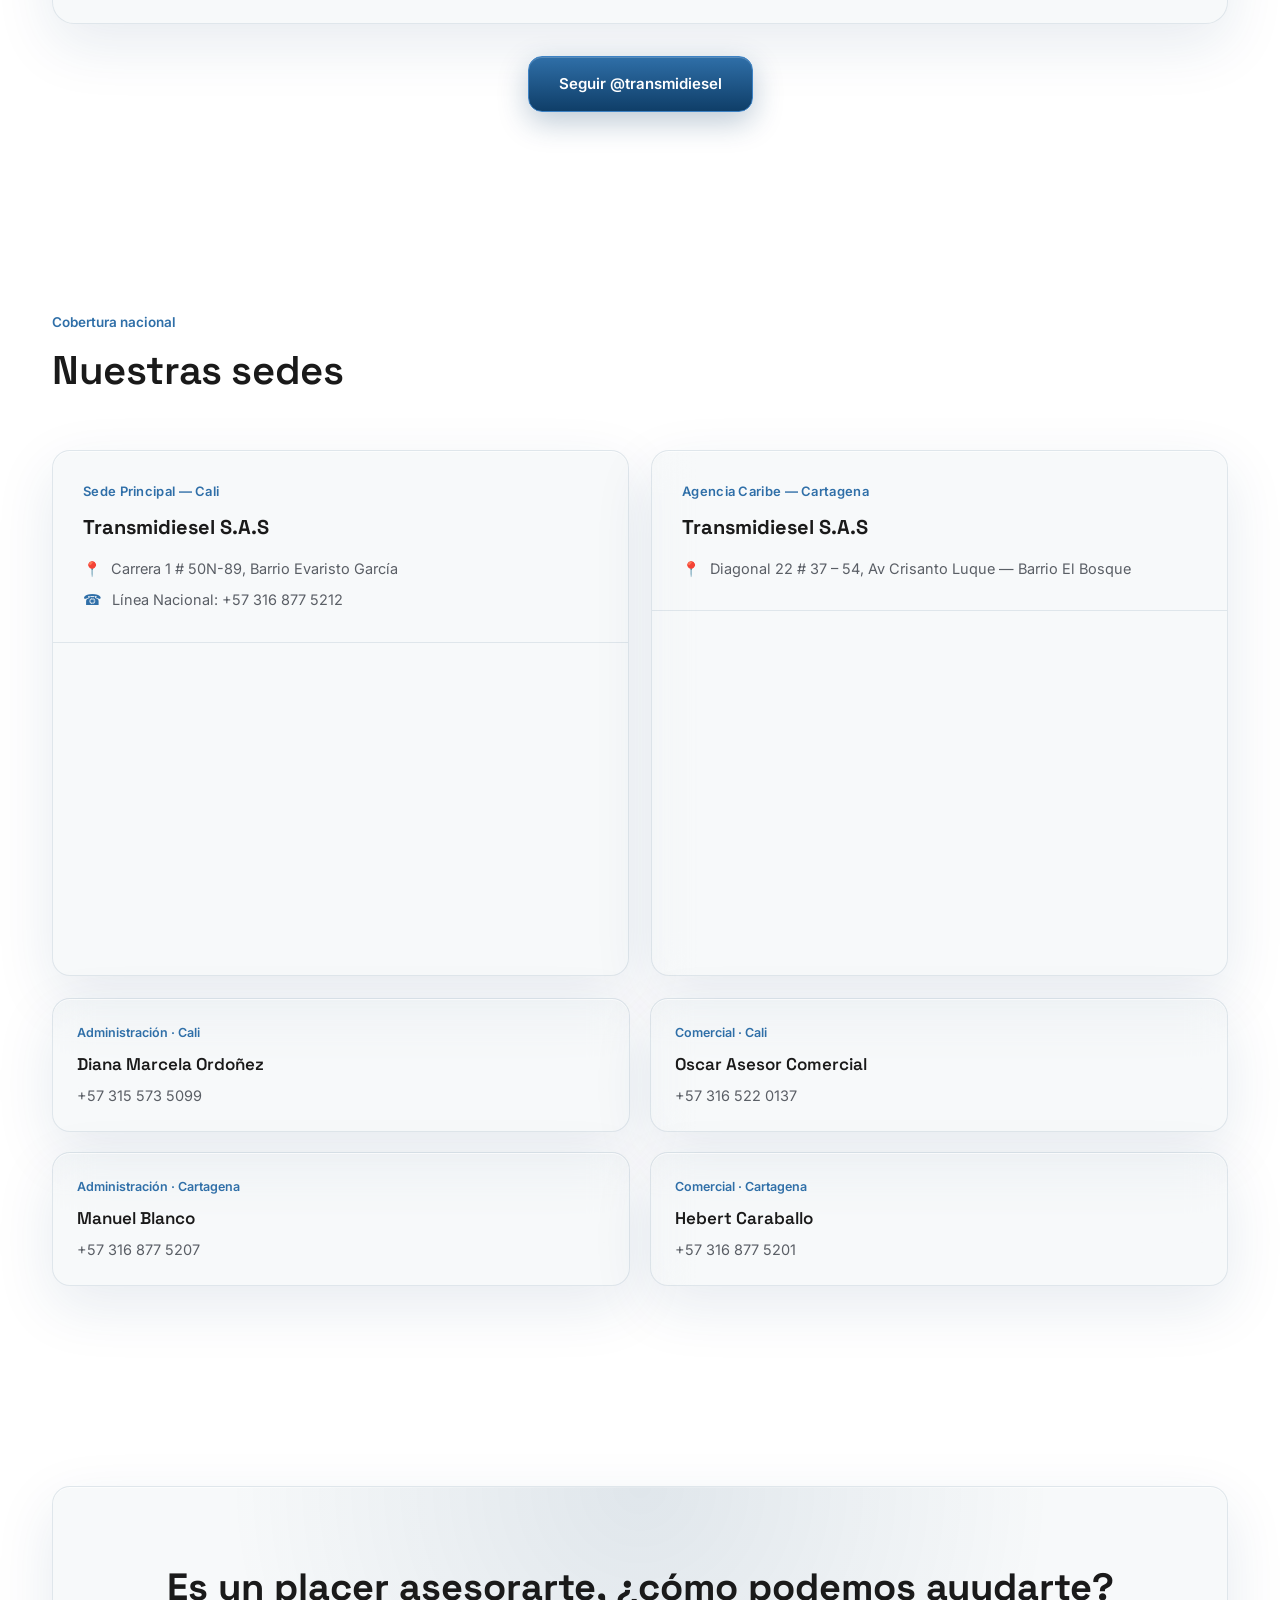
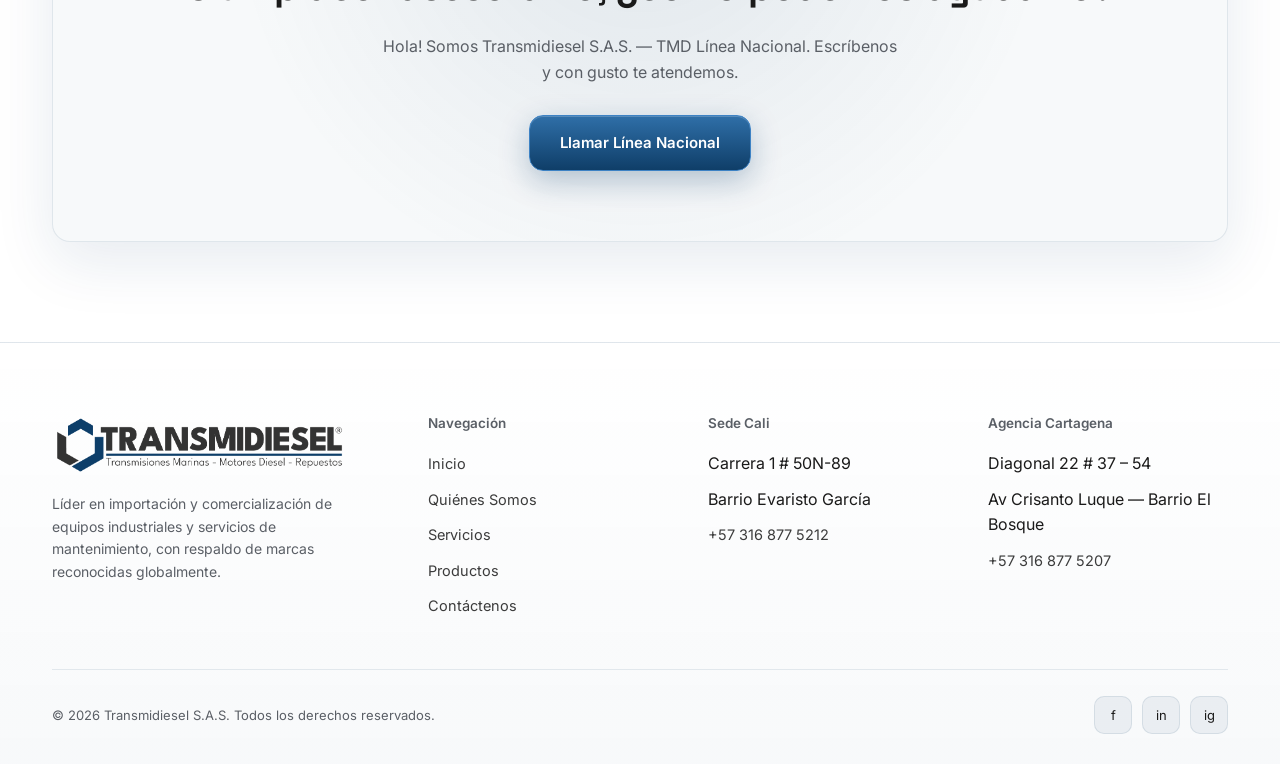
==== commit 268291ed: "Add files via upload" ====
--- a/index.html
+++ b/index.html
@@ -8,6 +8,10 @@
 <link rel="preconnect" href="https://fonts.gstatic.com" crossorigin>
 <link href="https://fonts.googleapis.com/css2?family=Space+Grotesk:wght@400;500;600;700&family=Inter:wght@400;500;600;700&display=swap" rel="stylesheet">
 <link rel="stylesheet" href="styles.css">
+<link rel="icon" type="image/png" sizes="32x32" href="logos/favicon_io/favicon-32x32.png">
+<link rel="icon" type="image/png" sizes="16x16" href="logos/favicon_io/favicon-16x16.png">
+<link rel="apple-touch-icon" sizes="180x180" href="logos/favicon_io/apple-touch-icon.png">
+<link rel="manifest" href="logos/favicon_io/site.webmanifest">
 </head>
 <body>
 
@@ -20,13 +24,13 @@
   <div class="wrap nav-inner">
     <div class="logo-wrap">
       <div class="logo-box">
-        <img src="Logo.png" alt="Transmidiesel" onerror="this.style.display='none'; this.nextElementSibling.style.display='flex';">
+        <img src="logos/Logo.png" alt="Transmidiesel" onerror="this.style.display='none'; this.nextElementSibling.style.display='flex';">
         <div class="logo-fallback" style="display:none;">LOGO<br>.PNG</div>
       </div>
     </div>
     <nav class="links">
       <a href="#inicio">Inicio</a>
-      <a href="quienes-somos.html">Quiénes Somos</a>
+      <a href="quienes-somos/">Quiénes Somos</a>
       <a href="#servicios">Servicios</a>
       <a href="#productos">Productos</a>
       <a href="#contacto">Contáctenos</a>
@@ -38,29 +42,28 @@
   </div>
 </header>
 
-<!-- ================= HERO ================= -->
-<section class="hero" id="inicio">
-  <div class="wrap hero-grid">
-    <div>
-      <div class="eyebrow-line"><span class="dot"></span>Ingeniería diésel para el sector industrial</div>
-      <h1 class="hero-title">
+<!-- ================= HERO CON VIDEO CONTROLADO POR SCROLL ================= -->
+<section class="hero-scroll" id="inicio">
+  <div class="hero-pin">
+    <video id="heroVideo" class="hero-video" src="barco.mp4" muted playsinline webkit-playsinline="true" preload="auto"></video>
+    <div class="hero-video-overlay"></div>
+
+    <div class="wrap hero-content">
+      <div class="eyebrow-line hero-stage" data-stage="1"><span class="dot"></span>Ingeniería diésel para el sector industrial</div>
+      <h1 class="hero-title hero-stage" data-stage="2">
         <span class="reveal-line"><span class="reveal-inner">Potencia, precisión</span></span>
         <span class="reveal-line"><span class="reveal-inner">y respaldo técnico.</span></span>
       </h1>
-      <p class="hero-sub">
+      <p class="hero-sub hero-stage" data-stage="3">
         Transmidiesel S.A.S, líder en importación y comercialización de equipos industriales y servicios de mantenimiento, respalda diversos sectores con marcas reconocidas globalmente. Nuestro equipo altamente calificado y nuestras instalaciones garantizan soluciones integrales, respaldadas por un amplio stock de productos. Confía en nuestra experiencia para satisfacer tus necesidades.
       </p>
-      <div class="hero-ctas">
+      <div class="hero-ctas hero-stage" data-stage="4">
         <a href="#contacto" class="neu-btn primary magnetic">Solicitar asesoría</a>
         <a href="#marcas" class="neu-btn magnetic">Ver catálogo de marcas</a>
       </div>
     </div>
-    <div class="hero-visual glass">
-      <img class="banner-img" src="Banner-TMD-Nuevo.png" alt="Transmidiesel" onerror="this.style.display='none';">
-      <div class="img-fallback">BANNER-TMD-NUEVO</div>
-      <div class="glass-tag glass">Equipos · Repuestos · Servicio técnico</div>
-      <div class="float-card c1 glass">⚙ Soporte técnico especializado</div>
-    </div>
+
+    <div class="hero-scroll-hint" id="heroScrollHint"><span></span>Desplázate para explorar</div>
   </div>
 </section>
 
@@ -69,23 +72,22 @@
   <div class="wrap">
     <div class="stats-grid">
       <div class="stat-card glass reveal">
-        <div class="stat-num">30<span class="plus">+</span></div>
+        <div class="stat-num"><span class="plus"></span><span class="count" data-target="32">0</span></div>
         <div class="stat-label">Años de Experiencia</div>
       </div>
       <div class="stat-card glass reveal">
-        <div class="stat-num">30<span class="plus">+</span></div>
-        <div class="stat-label">Clientes</div> 
+        <div class="stat-num"><span class="plus">+</span><span class="count" data-target="1000">0</span></div>
+        <div class="stat-label">Clientes</div>
       </div>
       <div class="stat-card glass reveal">
-        <div class="stat-num">— <span class="plus">+</span></div>
+        <div class="stat-num"><span class="plus">+</span><span class="count" data-target="3500">0</span></div>
         <div class="stat-label">Productos en Stock</div>
       </div>
       <div class="stat-card glass reveal">
-        <div class="stat-num">— <span class="plus">+</span></div>
+        <div class="stat-num"><span class="plus">+</span><span class="count" data-target="5000">0</span></div>
         <div class="stat-label">Servicios Realizados</div>
       </div>
     </div>
-    <p style="color:var(--metal-light);font-size:13px;margin-top:18px;">* Reemplaza el guion por la cifra real de cada indicador.</p>
   </div>
 </section>
 
@@ -95,29 +97,67 @@
     <div class="section-head reveal">
       <span class="kicker">Catálogo</span>
       <h2>Nuestras Marcas</h2>
-      <p>Toque las marcas para ir a nuestro catálogo de productos.</p>
-    </div>
-    <div class="chip-grid">
-      <a href="#" class="chip glass reveal">
-        <div class="mark">OXE</div>
-        <div class="name">OXE Marine</div>
-        <div class="tag">Motores diésel fuera de borda</div>
-      </a>
-      <a href="#" class="chip glass reveal">
-        <div class="mark">DMX</div>
-        <div class="name">Duramax®</div>
-        <div class="tag">Distribución internacional</div>
-      </a>
-      <a href="#" class="chip glass reveal">
-        <div class="mark">＋</div>
-        <div class="name">Marca</div>
-        <div class="tag">Espacio disponible</div>
-      </a>
-      <a href="#" class="chip glass reveal">
-        <div class="mark">＋</div>
-        <div class="name">Marca</div>
-        <div class="tag">Espacio disponible</div>
-      </a>
+      <p>Toque las marcas para conocer más sobre cada una.</p>
+    </div>
+    <div class="marcas-grid">
+
+      <!-- OXE: enlace externo directo -->
+      <a href="https://oxecolombia.com/" target="_blank" rel="noopener" class="marca-card glass reveal-pop">
+        <div class="marca-logo"><img src="logos/Marcas aliadas/Oxe.png" alt="OXE Marine"></div>
+      </a>
+
+      <a href="marcas/duramax/" class="marca-card glass reveal-pop">
+        <div class="marca-logo"><img src="logos/Marcas aliadas/Duramax.png" alt="Duramax"></div>
+      </a>
+
+      <a href="marcas/twindisc/" class="marca-card glass reveal-pop">
+        <div class="marca-logo"><img src="logos/Marcas aliadas/twindisc.png" alt="Twin Disc"></div>
+      </a>
+
+      <a href="marcas/ancor/" class="marca-card glass reveal-pop">
+        <div class="marca-logo"><img src="logos/Marcas aliadas/Ancor.png" alt="Ancor"></div>
+      </a>
+
+      <a href="marcas/glendinning/" class="marca-card glass reveal-pop">
+        <div class="marca-logo"><img src="logos/Marcas aliadas/Glendining.png" alt="Glendinning"></div>
+      </a>
+
+      <a href="marcas/johnson/" class="marca-card glass reveal-pop">
+        <div class="marca-logo"><img src="logos/Marcas aliadas/Johnson.png" alt="SPX Flow"></div>
+      </a>
+
+      <a href="marcas/marinco/" class="marca-card glass reveal-pop">
+        <div class="marca-logo"><img src="logos/Marcas aliadas/Marinco.png" alt="Marinco"></div>
+      </a>
+
+      <a href="marcas/mcbee/" class="marca-card glass reveal-pop">
+        <div class="marca-logo"><img src="logos/Marcas aliadas/mcbee.png" alt="McBee"></div>
+      </a>
+
+      <a href="marcas/michigan/" class="marca-card glass reveal-pop">
+        <div class="marca-logo"><img src="logos/Marcas aliadas/Michigan.png" alt="Michigan Wheel"></div>
+      </a>
+
+      <a href="marcas/newmar/" class="marca-card glass reveal-pop">
+        <div class="marca-logo"><img src="logos/Marcas aliadas/NewMar.png" alt="NewMar"></div>
+      </a>
+
+      <a href="marcas/sam/" class="marca-card glass reveal-pop">
+        <div class="marca-logo"><img src="logos/Marcas aliadas/SAM.png" alt="S.A. M-Tech Co"></div>
+      </a>
+
+      <a href="marcas/super-lube/" class="marca-card glass reveal-pop">
+        <div class="marca-logo"><img src="logos/Marcas aliadas/Super-Lube.png" alt="Super Lube"></div>
+      </a>
+
+      <a href="marcas/veth/" class="marca-card glass reveal-pop">
+        <div class="marca-logo"><img src="logos/Marcas aliadas/veth.png" alt="Veth Propulsion"></div>
+      </a>
+
+      <a href="marcas/vetus/" class="marca-card glass reveal-pop">
+        <div class="marca-logo"><img src="logos/Marcas aliadas/vetus.png" alt="Vetus"></div>
+      </a>
+
     </div>
   </div>
 </section>
@@ -130,11 +170,28 @@
       <h2>Certificaciones y Licencias</h2>
       <p>Toque los logos para validar las certificaciones y licencias.</p>
     </div>
-    <div class="chip-grid">
-      <a href="#" class="chip glass reveal"><div class="mark">✓</div><div class="name">Certificación</div><div class="tag">Espacio disponible</div></a>
-      <a href="#" class="chip glass reveal"><div class="mark">✓</div><div class="name">Certificación</div><div class="tag">Espacio disponible</div></a>
-      <a href="#" class="chip glass reveal"><div class="mark">✓</div><div class="name">Certificación</div><div class="tag">Espacio disponible</div></a>
-      <a href="#" class="chip glass reveal"><div class="mark">✓</div><div class="name">Certificación</div><div class="tag">Espacio disponible</div></a>
+    <div class="cert-grid">
+
+      <a href="https://drive.google.com/file/d/1tUCS5XpRbFDOzavGLTw8GLl5oagov1KM/view" target="_blank" rel="noopener" class="cert-card glass reveal-pop">
+        <div class="cert-logo"><img src="Certificados/coface.png" alt="Coface"></div>
+      </a>
+
+      <a href="https://drive.google.com/file/d/19A8tL2YiLWpuYOBLWedSsei4WFTLczVw/view" target="_blank" rel="noopener" class="cert-card glass reveal-pop">
+        <div class="cert-logo"><img src="Certificados/par.png" alt="PAR"></div>
+      </a>
+
+      <a href="https://drive.google.com/file/d/1pvsPGOfZW7c02YCRyURUdB-tuwCg8caQ/view" target="_blank" rel="noopener" class="cert-card glass reveal-pop">
+        <div class="cert-logo"><img src="Certificados/dimar logo.png" alt="DIMAR"></div>
+      </a>
+
+      <a href="https://www.sgs.com/en/certified-clients-and-products/verify-certificate?id=5d58a8f4-052a-4752-a21d-c325ac1fa388" target="_blank" rel="noopener" class="cert-card glass reveal-pop">
+        <div class="cert-logo"><img src="Certificados/ISO-9001.png" alt="ISO 9001"></div>
+      </a>
+
+      <a href="https://www.sgs.com/en/certified-clients-and-products/verify-certificate?id=2b3816a8-7ab1-468b-b4c7-d334e0a2586e" target="_blank" rel="noopener" class="cert-card glass reveal-pop">
+        <div class="cert-logo"><img src="Certificados/ISO-14001.png" alt="ISO 14001"></div>
+      </a>
+
     </div>
   </div>
 </section>
@@ -206,19 +263,19 @@
   </div>
 </section>
 
-<!-- ================= INSTAGRAM ================= -->
+<!-- ================= REDES SOCIALES (WIDGET CONSOLIDADO) ================= -->
 <section id="instagram">
   <div class="wrap">
     <div class="section-head reveal">
       <span class="kicker">Síguenos</span>
       <h2>Nuestras últimas publicaciones</h2>
-      <p>Conéctate con Transmidiesel en Instagram: novedades, proyectos, eventos y todo lo que hacemos día a día.</p>
+      <p>Conéctate con Transmidiesel en todas nuestras redes sociales: novedades, proyectos, eventos y todo lo que hacemos día a día.</p>
     </div>
 
     <div class="instagram-embed glass reveal">
-      <!-- Elfsight Instagram Feed | Transmidiesel -->
+      <!-- Elfsight Social Feed | Transmidiesel -->
       <script src="https://elfsightcdn.com/platform.js" async></script>
-      <div class="elfsight-app-5a9c6da2-5e0c-4a73-8bdc-f1e49661961f" data-elfsight-app-lazy></div>
+      <div class="elfsight-app-db956738-2108-423d-a9db-ce5b99009da3" data-elfsight-app-lazy></div>
     </div>
 
     <div style="text-align:center;margin-top:32px;">
@@ -275,7 +332,7 @@
       </div>
       <div class="contact-card glass reveal">
         <div class="role">Comercial · Cali</div>
-        <div class="person">Juan Sebastián Hernández</div>
+        <div class="person">Oscar Asesor Comercial</div>
         <div class="phone">+57 316 522 0137</div>
       </div>
       <div class="contact-card glass reveal">
@@ -310,7 +367,7 @@
       <div>
         <div class="logo-wrap" style="margin-bottom:16px;">
           <div class="logo-box">
-            <img src="Logo.png" alt="Transmidiesel" onerror="this.style.display='none'; this.nextElementSibling.style.display='flex';">
+            <img src="logos/Logo.png" alt="Transmidiesel" onerror="this.style.display='none'; this.nextElementSibling.style.display='flex';">
             <div class="logo-fallback" style="display:none;">LOGO<br>.PNG</div>
           </div>
         </div>
@@ -322,7 +379,7 @@
         <h4>Navegación</h4>
         <ul>
           <li><a href="#inicio">Inicio</a></li>
-          <li><a href="quienes-somos.html">Quiénes Somos</a></li>
+          <li><a href="quienes-somos/">Quiénes Somos</a></li>
           <li><a href="#servicios">Servicios</a></li>
           <li><a href="#productos">Productos</a></li>
           <li><a href="#contacto">Contáctenos</a></li>
@@ -361,7 +418,7 @@
   <div class="wa-panel glass" id="waPanel">
     <div class="wa-head">
       <div class="wa-logo">
-        <img src="Logo.png" alt="Transmidiesel" onerror="this.style.display='none'; this.nextElementSibling.style.display='flex';">
+        <img src="logos/favicon_io/android-chrome-512x512.png" alt="Transmidiesel" onerror="this.style.display='none'; this.nextElementSibling.style.display='flex';">
         <div class="logo-fallback" style="display:none;font-size:8px;">LOGO</div>
       </div>
       <div>
--- a/styles.css
+++ b/styles.css
@@ -187,22 +187,53 @@
   .nav-cta .neu-btn.ghost{display:none;}
 }
 
-/* ---------- Hero ---------- */
-.hero{
-  min-height:100vh;
-  display:flex;align-items:center;
-  padding:160px 0 100px;
+/* ---------- Hero con video controlado por scroll ---------- */
+.hero-scroll{
   position:relative;
-}
-.hero-grid{
-  display:grid;grid-template-columns:1.1fr 0.9fr;gap:60px;align-items:center;
-}
-@media (max-width:960px){ .hero-grid{grid-template-columns:1fr;} .hero{padding:140px 0 60px;} }
+  height:300vh; /* distancia total de "scrub" del video */
+  padding:0;
+}
+@media (max-width:900px){ .hero-scroll{height:260vh;} }
+@media (max-width:640px){ .hero-scroll{height:220vh;} }
+
+.hero-pin{
+  position:sticky;
+  top:0;
+  height:100vh;
+  overflow:hidden;
+  display:flex;
+  align-items:center;
+  background:linear-gradient(150deg, #0f1319, #1b2129 55%, #0c0f13);
+}
+
+.hero-video{
+  position:absolute;inset:0;z-index:0;
+  width:100%;height:100%;
+  object-fit:cover;
+}
+.hero-video-overlay{
+  position:absolute;inset:0;z-index:1;pointer-events:none;
+  background:
+    linear-gradient(100deg, rgba(6,8,11,0.88) 0%, rgba(6,8,11,0.58) 42%, rgba(6,8,11,0.18) 72%),
+    linear-gradient(0deg, rgba(6,8,11,0.5) 0%, transparent 40%);
+}
+
+.hero-content{position:relative;z-index:2;}
+.hero-content .eyebrow-line{color:rgba(255,255,255,0.78);}
+.hero-content .eyebrow-line .dot{background:var(--accent-bright);box-shadow:0 0 12px var(--accent-bright);}
+.hero-content h1.hero-title{color:#ffffff;}
+.hero-content .hero-sub{color:rgba(255,255,255,0.8);}
+
+.hero-stage{
+  opacity:0;
+  transform:translateY(26px);
+  will-change:opacity, transform;
+}
 
 .eyebrow-line{
-  display:flex;align-items:center;gap:10px;color:var(--metal-light);font-size:13.5px;margin-bottom:22px;
-}
-.eyebrow-line .dot{width:7px;height:7px;border-radius:50%;background:var(--accent-bright);box-shadow:0 0 12px var(--accent-bright);animation:pulse 2.4s ease-in-out infinite;}
+  display:flex;align-items:center;gap:10px;font-size:13.5px;margin-bottom:22px;
+}
+.eyebrow-line .dot{width:7px;height:7px;border-radius:50%;animation:pulse 2.4s ease-in-out infinite;}
 @keyframes pulse{0%,100%{opacity:1;transform:scale(1);}50%{opacity:.5;transform:scale(0.75);}}
 
 h1.hero-title{
@@ -212,58 +243,32 @@
   line-height:1.04;
   letter-spacing:-0.02em;
   margin:0 0 24px;
-  color:var(--text-primary);
 }
 .hero-title .reveal-line{display:block;overflow:hidden;}
-.hero-title .reveal-inner{display:block;transform:translateY(110%);animation:revealUp 1s var(--ease) forwards;}
-.hero-title .reveal-line:nth-child(1) .reveal-inner{animation-delay:.15s;}
-.hero-title .reveal-line:nth-child(2) .reveal-inner{animation-delay:.30s;}
+.hero-title .reveal-inner{display:block;}
 @keyframes revealUp{to{transform:translateY(0);}}
 
 .hero-sub{
-  font-size:17px;color:var(--metal-light);max-width:560px;margin:0 0 36px;
-  opacity:0;animation:fadeUp .9s var(--ease) .55s forwards;
-}
-.hero-ctas{display:flex;gap:16px;flex-wrap:wrap;opacity:0;animation:fadeUp .9s var(--ease) .72s forwards;}
-@keyframes fadeUp{from{opacity:0;transform:translateY(14px);}to{opacity:1;transform:translateY(0);}}
-
-.hero-visual{
-  position:relative;height:480px;border-radius:26px;overflow:hidden;
-  opacity:0;animation:fadeUp 1s var(--ease) .4s forwards;
-}
-.hero-visual .banner-img{
-  width:100%;height:100%;object-fit:cover;
-  transform:scale(1.04);
-  animation:slowZoom 14s var(--ease) infinite alternate;
-}
-@keyframes slowZoom{to{transform:scale(1.12);}}
-.hero-visual .img-fallback{
-  position:absolute;inset:0;display:flex;flex-direction:column;align-items:center;justify-content:center;gap:10px;
-  background:
-    radial-gradient(circle at 30% 20%, rgba(15,62,104,0.14), transparent 55%),
-    linear-gradient(160deg, #eef2f7, #dfe6ee);
-  border:1px solid var(--glass-border);
-  color:var(--metal-light);font-family:var(--font-display);font-size:13px;letter-spacing:1px;
-}
-.hero-visual::after{
-  content:'';position:absolute;inset:0;
-  background:linear-gradient(0deg, rgba(15,62,104,0.20), transparent 55%);
-  pointer-events:none;
-}
-.hero-visual .glass-tag{
-  position:absolute;bottom:22px;left:22px;z-index:2;
-  padding:12px 18px;font-size:13px;font-weight:600;
-  background:rgba(255,255,255,0.85);
-  color:var(--text-primary);
-}
-.float-card{
-  position:absolute;padding:16px 20px;z-index:2;
-  background:rgba(255,255,255,0.85);
-  color:var(--text-primary);
-  animation:floaty 7s ease-in-out infinite;
-}
-@keyframes floaty{0%,100%{transform:translateY(0);}50%{transform:translateY(-10px);}}
-.float-card.c1{top:24px;right:24px;animation-delay:.2s;}
+  font-size:17px;max-width:560px;margin:0 0 36px;
+}
+.hero-ctas{display:flex;gap:16px;flex-wrap:wrap;}
+
+.hero-scroll-hint{
+  position:absolute;left:50%;bottom:30px;z-index:2;transform:translateX(-50%);
+  display:flex;flex-direction:column;align-items:center;gap:10px;
+  color:rgba(255,255,255,0.65);font-size:12.5px;letter-spacing:.4px;
+  transition:opacity .5s var(--ease);
+}
+.hero-scroll-hint span{
+  width:1px;height:34px;
+  background:linear-gradient(180deg, rgba(255,255,255,0.75), transparent);
+  animation:hintPulse 1.8s ease-in-out infinite;
+}
+@keyframes hintPulse{0%,100%{opacity:.25;}50%{opacity:1;}}
+
+@media (prefers-reduced-motion: reduce){
+  .hero-stage{opacity:1 !important;transform:none !important;}
+}
 
 /* ---------- Sections generic ---------- */
 section{padding:100px 0;}
@@ -327,7 +332,7 @@
   border-radius:22px;
   overflow:hidden;
 }
-.instagram-embed .elfsight-app-5a9c6da2-5e0c-4a73-8bdc-f1e49661961f{
+.instagram-embed .elfsight-app-db956738-2108-423d-a9db-ce5b99009da3{
   min-height:200px;
 }
 /* Ajuste visual por si Elfsight hereda fondo oscuro propio */
@@ -489,6 +494,13 @@
   pointer-events:auto;
 }
 
+/* Si el panel está abierto, las redes se ocultan (no se sobreponen con el panel) */
+.wa-float:has(.wa-panel.open) .wa-socials{
+  opacity:0;
+  transform:translateY(12px) scale(0.92);
+  pointer-events:none;
+}
+
 /* En móvil no hay hover real: evitamos el despliegue accidental */
 @media (hover:none){
   .wa-fab:hover ~ .wa-socials{
@@ -498,15 +510,36 @@
   }
 }
 
+/* Panel de WhatsApp: absoluto para no empujar el botón, y con animación suave */
 .wa-panel{
-  width:290px;padding:0;overflow:hidden;margin-bottom:14px;
+  position:absolute;              /* <- clave: sale del flujo del layout */
+  right:0;
+  bottom:80px;                    /* justo encima del botón (60px alto + 20px de separación) */
+  width:290px;padding:0;overflow:hidden;
   transform-origin:bottom right;
-  animation:popIn .5s var(--ease) forwards;
-  display:none;
+  /* Estado cerrado */
+  opacity:0;
+  transform:scale(.92) translateY(10px);
+  pointer-events:none;
+  visibility:hidden;
+  /* Animación suave */
+  transition:
+    opacity .35s var(--ease),
+    transform .35s var(--ease),
+    visibility 0s linear .35s;
   background:rgba(255,255,255,0.95);
 }
-.wa-panel.open{display:block;}
-@keyframes popIn{from{opacity:0;transform:scale(.9) translateY(10px);}to{opacity:1;transform:scale(1) translateY(0);}}
+.wa-panel.open{
+  opacity:1;
+  transform:scale(1) translateY(0);
+  pointer-events:auto;
+  visibility:visible;
+  transition:
+    opacity .35s var(--ease),
+    transform .35s var(--ease),
+    visibility 0s linear 0s;
+}
+
 .wa-head{
   background:linear-gradient(135deg, #0f3e68, #2f6fa8);
   padding:18px 20px;display:flex;align-items:center;gap:12px;border-bottom:1px solid var(--glass-border);
@@ -719,4 +752,196 @@
 .value-icon-slot .mark{font-size:22px;color:var(--accent);}
 .value-desc{color:var(--metal-light);font-size:14px;line-height:1.7;}
 
-a:focus-visible, button:focus-visible{outline:2px solid var(--accent-bright);outline-offset:3px;}+a:focus-visible, button:focus-visible{outline:2px solid var(--accent-bright);outline-offset:3px;}
+/* ---------- Grid de marcas aliadas (index principal) ---------- */
+.marcas-grid{
+  display:grid;
+  grid-template-columns:repeat(auto-fill, minmax(170px, 1fr));
+  gap:18px;
+}
+.marca-card{
+  display:flex;
+  align-items:center;
+  justify-content:center;
+  padding:26px 20px;
+  text-align:center;
+  cursor:pointer;
+  transition: transform .4s var(--ease), box-shadow .4s var(--ease), border-color .4s var(--ease);
+}
+.marca-card:hover{
+  transform:translateY(-6px);
+  border-color:var(--accent-dim);
+  box-shadow:0 16px 40px rgba(15,62,104,0.15), 0 0 24px rgba(15,62,104,0.12);
+}
+.marca-card .marca-logo{
+  width:100%;
+  height:90px;
+  display:flex;
+  align-items:center;
+  justify-content:center;
+}
+.marca-card .marca-logo img{
+  max-width:100%;
+  max-height:100%;
+  width:auto;
+  height:auto;
+  object-fit:contain;
+  filter:grayscale(0.15);
+  transition:filter .3s var(--ease), transform .3s var(--ease);
+}
+.marca-card:hover .marca-logo img{
+  filter:grayscale(0);
+  transform:scale(1.06);
+}
+
+/* ---------- Estilos para las landings de cada marca ---------- */
+.marca-hero{
+  padding:170px 0 60px;
+  text-align:center;
+}
+.marca-hero .marca-logo-grande{
+  width:100%;
+  max-width:420px;
+  margin:0 auto 32px;
+  display:flex;
+  align-items:center;
+  justify-content:center;
+}
+.marca-hero .marca-logo-grande img{
+  max-width:100%;
+  max-height:220px;
+  object-fit:contain;
+}
+.marca-hero h1{
+  font-family:var(--font-display);
+  font-weight:700;
+  font-size:clamp(32px,4.4vw,52px);
+  line-height:1.06;
+  letter-spacing:-0.02em;
+  margin:0 0 18px;
+  color:var(--text-primary);
+}
+.marca-hero .marca-kicker{
+  color:var(--accent-bright);
+  font-size:13.5px;
+  font-weight:600;
+  letter-spacing:.4px;
+  text-transform:uppercase;
+  margin-bottom:14px;
+  display:block;
+}
+.marca-hero p{
+  color:var(--metal-light);
+  font-size:17px;
+  max-width:680px;
+  margin:0 auto;
+}
+.marca-cta{
+  text-align:center;
+  margin-top:40px;
+}
+/* =========================================================
+   Animación pop-up escalonada para marcas y certificaciones
+   ========================================================= */
+.reveal-pop{
+  opacity:0;
+  transform:scale(0.75) translateY(20px);
+  transition:
+    opacity .5s var(--ease),
+    transform .5s cubic-bezier(.34,1.56,.64,1); /* rebote suave */
+  will-change:opacity, transform;
+}
+.reveal-pop.visible{
+  opacity:1;
+  transform:scale(1) translateY(0);
+}
+
+/* Retardo escalonado: cada hijo aparece un poco después que el anterior */
+.marcas-grid > .reveal-pop:nth-child(1),
+.cert-grid  > .reveal-pop:nth-child(1){ transition-delay:0s; }
+
+.marcas-grid > .reveal-pop:nth-child(2),
+.cert-grid  > .reveal-pop:nth-child(2){ transition-delay:.08s; }
+
+.marcas-grid > .reveal-pop:nth-child(3),
+.cert-grid  > .reveal-pop:nth-child(3){ transition-delay:.16s; }
+
+.marcas-grid > .reveal-pop:nth-child(4),
+.cert-grid  > .reveal-pop:nth-child(4){ transition-delay:.24s; }
+
+.marcas-grid > .reveal-pop:nth-child(5),
+.cert-grid  > .reveal-pop:nth-child(5){ transition-delay:.32s; }
+
+.marcas-grid > .reveal-pop:nth-child(6),
+.cert-grid  > .reveal-pop:nth-child(6){ transition-delay:.40s; }
+
+.marcas-grid > .reveal-pop:nth-child(7),
+.cert-grid  > .reveal-pop:nth-child(7){ transition-delay:.48s; }
+
+.marcas-grid > .reveal-pop:nth-child(8),
+.cert-grid  > .reveal-pop:nth-child(8){ transition-delay:.56s; }
+
+.marcas-grid > .reveal-pop:nth-child(9),
+.cert-grid  > .reveal-pop:nth-child(9){ transition-delay:.64s; }
+
+.marcas-grid > .reveal-pop:nth-child(10),
+.cert-grid  > .reveal-pop:nth-child(10){ transition-delay:.72s; }
+
+.marcas-grid > .reveal-pop:nth-child(11),
+.cert-grid  > .reveal-pop:nth-child(11){ transition-delay:.80s; }
+
+.marcas-grid > .reveal-pop:nth-child(12),
+.cert-grid  > .reveal-pop:nth-child(12){ transition-delay:.88s; }
+
+.marcas-grid > .reveal-pop:nth-child(13),
+.cert-grid  > .reveal-pop:nth-child(13){ transition-delay:.96s; }
+
+.marcas-grid > .reveal-pop:nth-child(14),
+.cert-grid  > .reveal-pop:nth-child(14){ transition-delay:1.04s; }
+
+/* ---------- Grid de certificaciones (5 en una fila) ---------- */
+.cert-grid{
+  display:grid;
+  grid-template-columns:repeat(5, 1fr);
+  gap:16px;
+}
+@media (max-width:900px){
+  .cert-grid{grid-template-columns:repeat(3, 1fr);}
+}
+@media (max-width:560px){
+  .cert-grid{grid-template-columns:repeat(2, 1fr);}
+}
+
+.cert-card{
+  display:flex;
+  align-items:center;
+  justify-content:center;
+  padding:16px 12px;
+  cursor:pointer;
+  transition: transform .4s var(--ease), box-shadow .4s var(--ease), border-color .4s var(--ease);
+}
+.cert-card:hover{
+  transform:translateY(-4px);
+  border-color:var(--accent-dim);
+  box-shadow:0 12px 30px rgba(15,62,104,0.15), 0 0 20px rgba(15,62,104,0.12);
+}
+.cert-card .cert-logo{
+  width:100%;
+  height:70px;             /* <- controla el alto visible del logo */
+  display:flex;
+  align-items:center;
+  justify-content:center;
+}
+.cert-card .cert-logo img{
+  max-width:100%;
+  max-height:100%;
+  width:auto;
+  height:auto;
+  object-fit:contain;
+  filter:grayscale(0.15);
+  transition:filter .3s var(--ease), transform .3s var(--ease);
+}
+.cert-card:hover .cert-logo img{
+  filter:grayscale(0);
+  transform:scale(1.05);
+}
